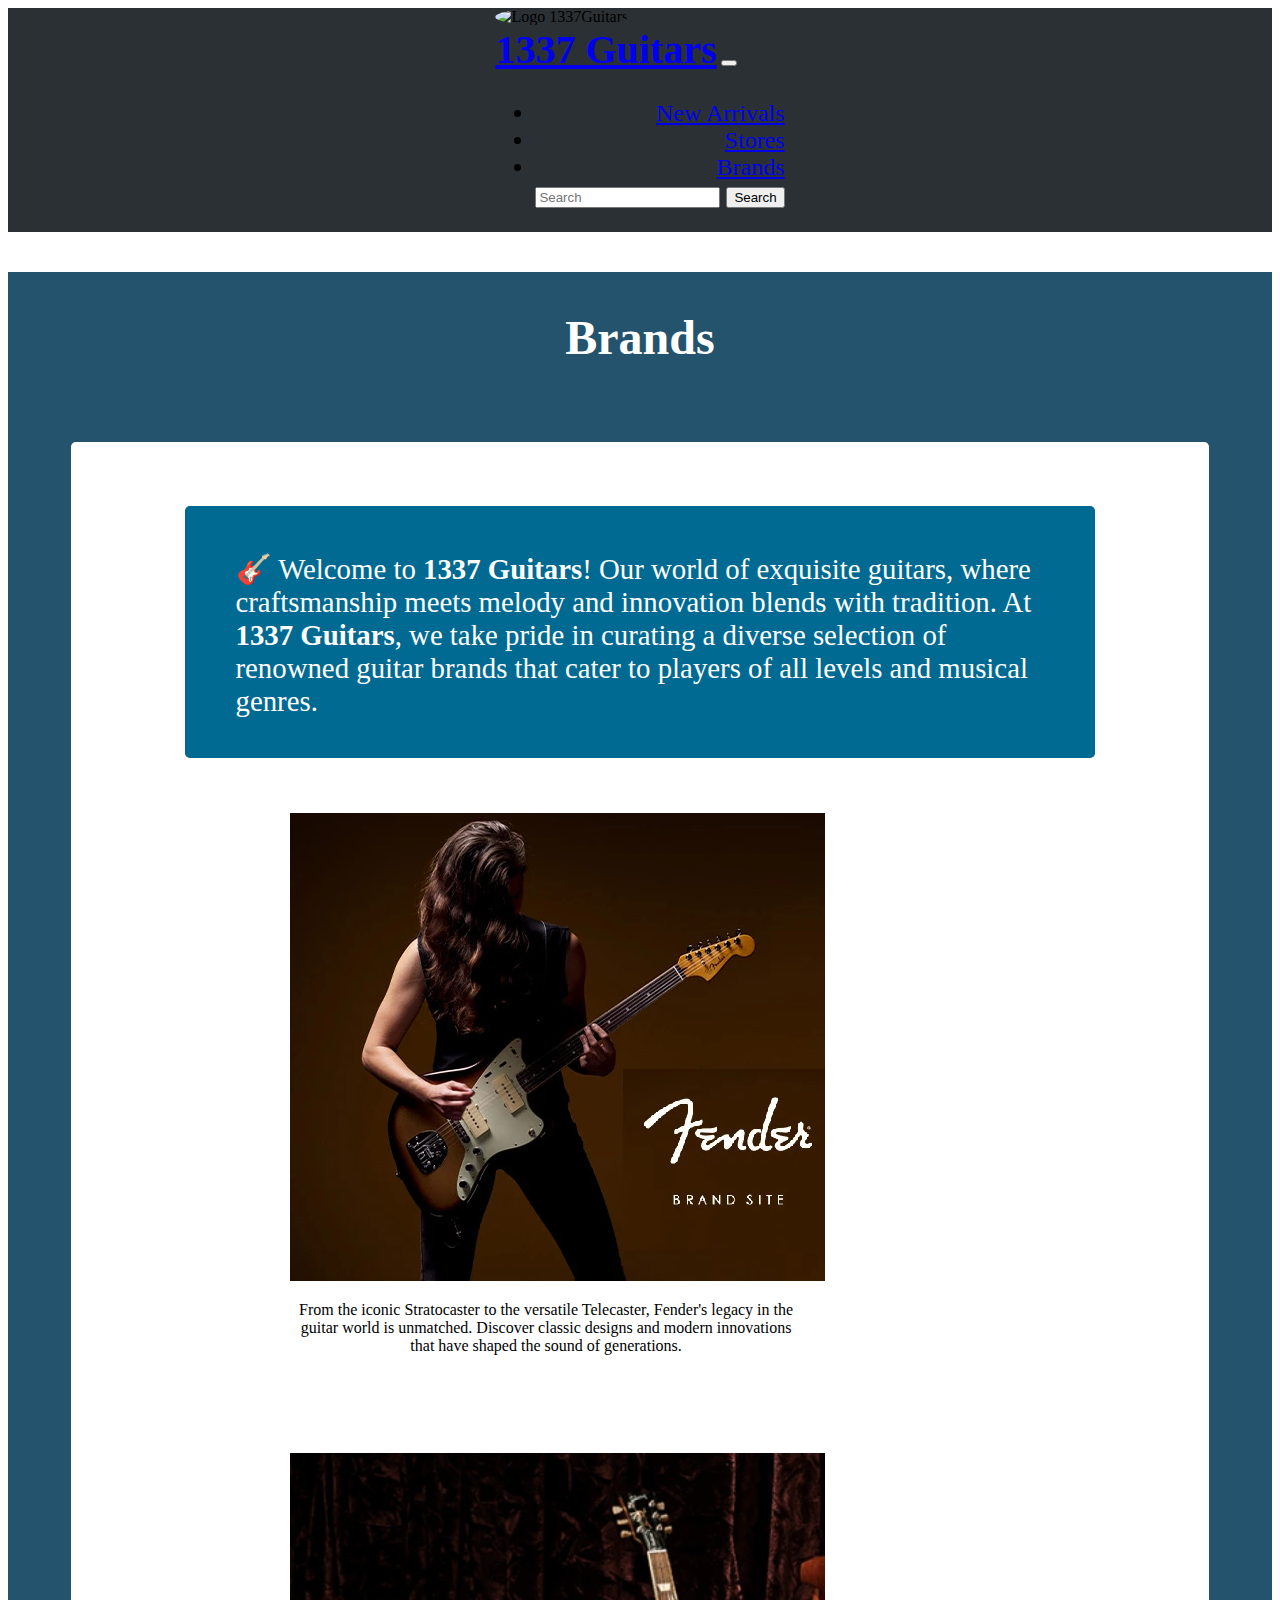
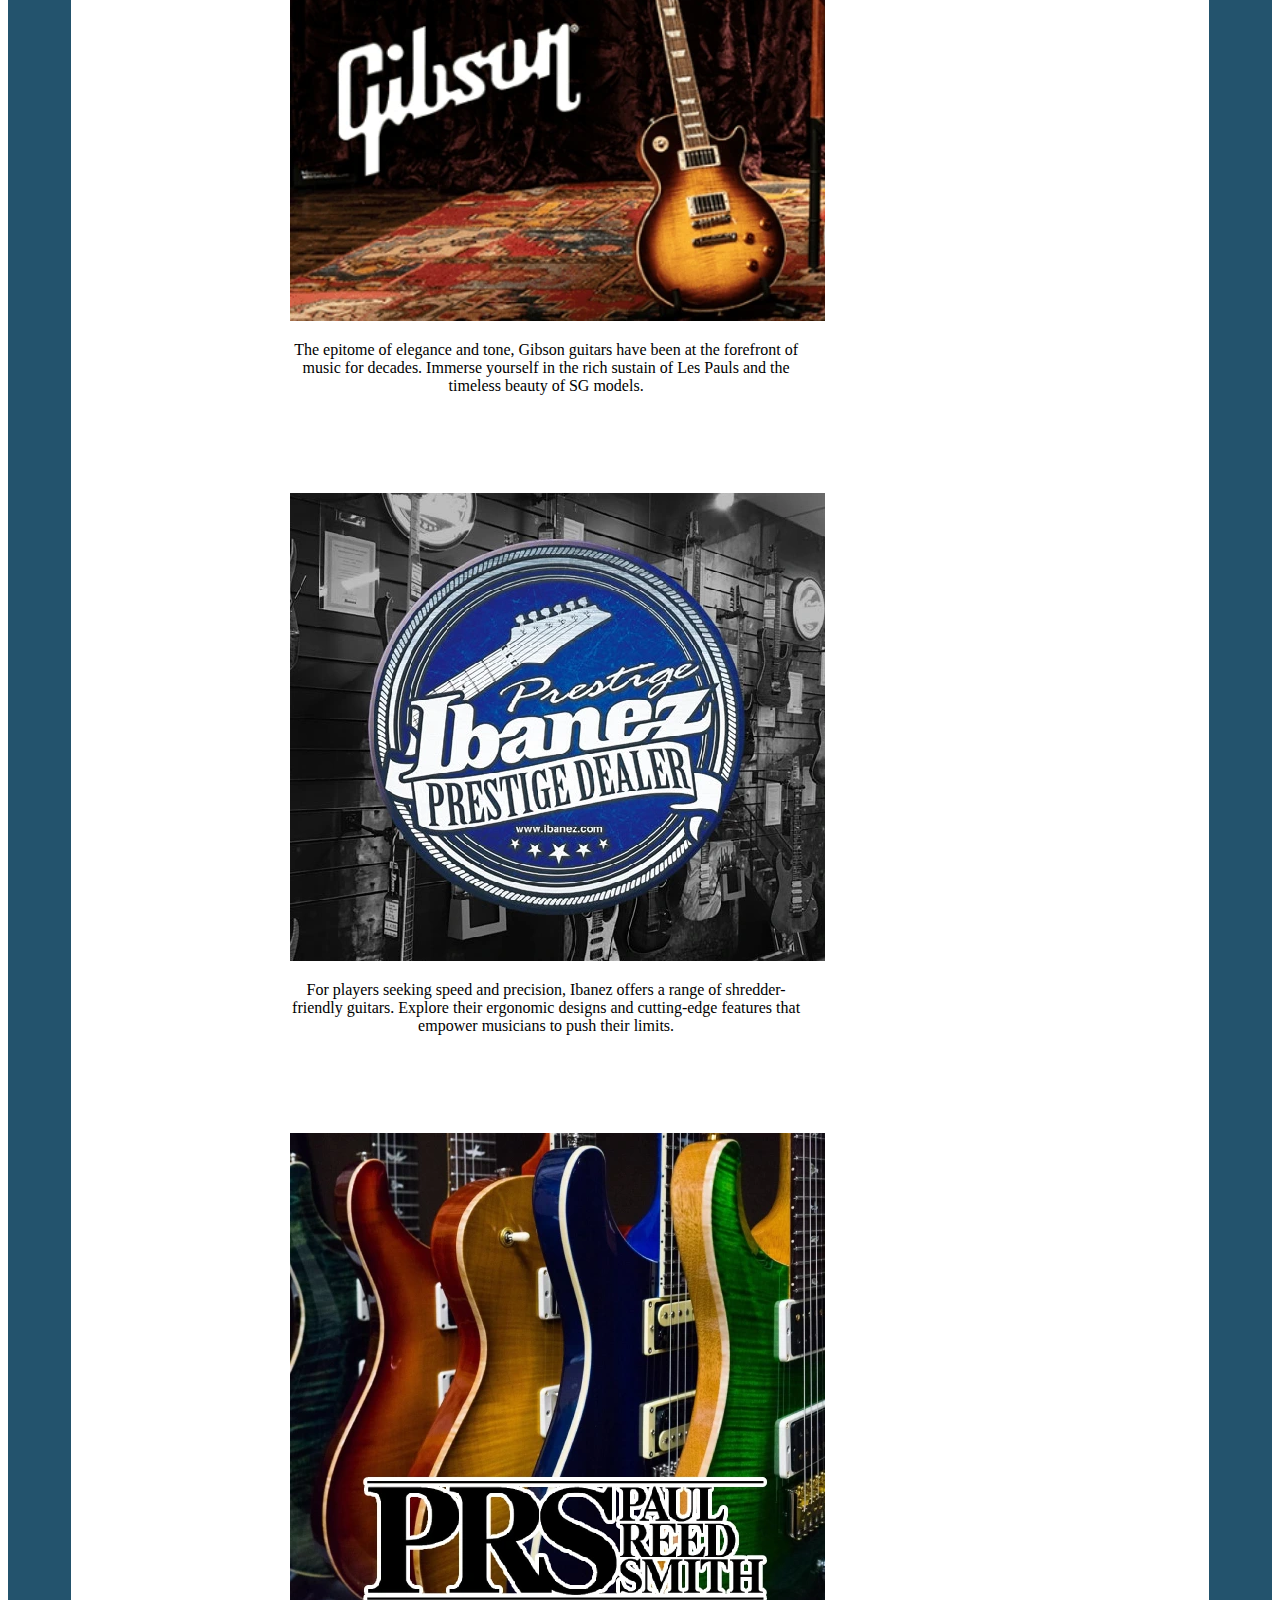
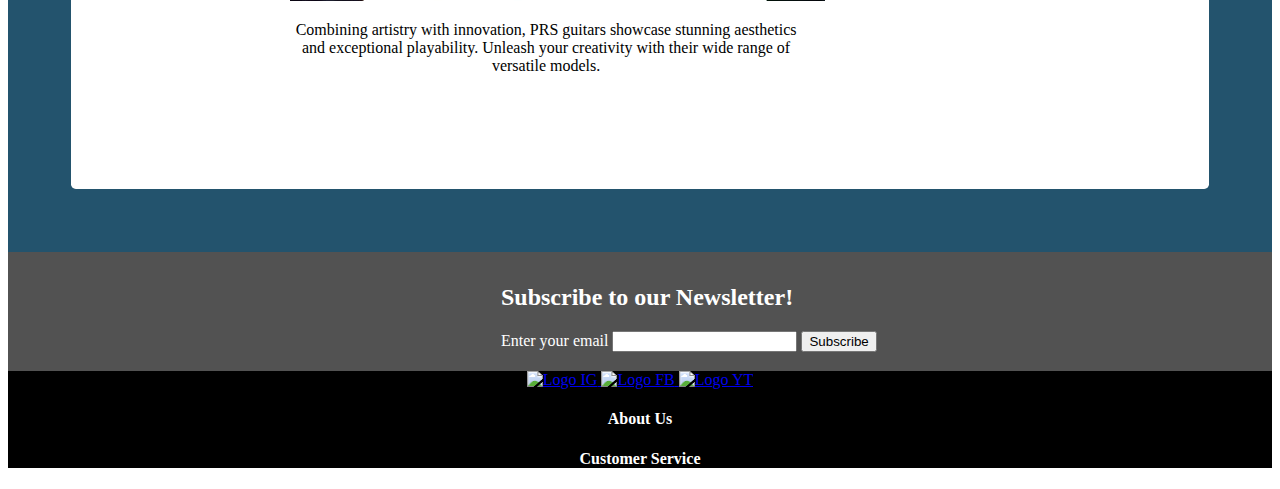
==== pages/brands.html @ 7f95b8f8 "commit estructura diseño y SEO" ====
<!DOCTYPE html>
<html lang="en">
<head>
  <meta charset="UTF-8">
  <meta name="viewport" content="width=device-width, initial-scale=1.0">
  <title>1337Guitars - Music Fountain</title>
  <meta 
        name="description" 
        content="Find the best guitar brands at 1337Guitars. Fender, Gibson, Ibanez, PRS and many more!"
      />
      <meta
        name="keywords"
        content="guitar, store, fender, gibson, ibanez, prs, deals, discount, instruments, music, guitar brands"
/>
  <link href="https://cdn.jsdelivr.net/npm/bootstrap@5.3.1/dist/css/bootstrap.min.css" rel="stylesheet" integrity="sha384-4bw+/aepP/YC94hEpVNVgiZdgIC5+VKNBQNGCHeKRQN+PtmoHDEXuppvnDJzQIu9" crossorigin="anonymous">
  <link rel="stylesheet" href="../css/style.css">
  <link rel="shortcut icon" href="../assets/icons/favicon.ico" type="image/x-icon">
</head>
<body>
  <header>
       
        <div class="contenedorHeader">
            <div class="row rowHeader">
             <!-- Logo main menu -->
        <div class="fotoLogo col-2">
            <img src="../assets/icons/apple-touch-icon.png" alt="Logo 1337Guitars" class="fotoLogo"
            width="100%" 
            height="100%"
            />
        </div>
            <!-- Navbar main menu -->
              <nav class="navbar bg-dark border-bottom border-body contenedorHeader navbar-expand-lg bg-body-tertiary col-10" data-bs-theme="dark">
                <div class="container-fluid">
                  <a class="navbar-brand" href="../index.html">1337 Guitars</a>
                  <button class="navbar-toggler" type="button" data-bs-toggle="collapse" data-bs-target="#navbarSupportedContent" aria-controls="navbarSupportedContent" aria-expanded="false" aria-label="Toggle navigation">
                    <span class="navbar-toggler-icon"></span>
                  </button>
                  <div class="collapse navbar-collapse" id="navbarSupportedContent">
                    <ul class="navbar-nav me-auto mb-2 mb-lg-0">
                      <li class="nav-item">
                        <a class="nav-link" href="../pages/newArrivals.html">New Arrivals</a>
                      </li>
                      <li class="nav-item">
                        <a class="nav-link" href="../pages/stores.html">Stores</a>
                      </li>
                      <li class="nav-item">
                        <a class="nav-link" href="../pages/brands.html">Brands</a>
                      </li>
                      <form class="d-flex" role="search">
                        <input class="form-control me-2" type="search" placeholder="Search" aria-label="Search">
                        <button class="btn btn-outline-success" type="submit">Search</button>
                      </form>                  
                    </ul>
                  </div>
                </div>
              </nav>
    </header>

    <main> 
      
     <!-- Título Customer Service -->

  <h2 class="tituloSuperiorBr">Brands</h2>


  <!-- Texto Customer Service -->

  <div class="contenedorBrandsBlanco">
    <div>
      <!-- Caja fondo azul dentro de la caja de fondo blanco -->
    <div class="contenedorBrandsAzul">
      <div class="textoBrands">
        🎸 Welcome to <b>1337 Guitars</b>! Our world of exquisite guitars, where craftsmanship meets melody and innovation blends with tradition.
        At <b>1337 Guitars</b>, we take pride in curating a diverse selection of renowned guitar brands
        that cater to players of all levels and musical genres.
      </div>
    </div>
    <div class="row rowBrands">
    <div class="card" style="width: 32rem;">
      <img src="../assets/fenderbanner.webp" class="card-img-top" alt="Fender">
      <div class="card-body cardBrands">
        <a href="https://www.fender.com" class="stretched-link"></a>
        <p class="card-text">From the iconic Stratocaster to the versatile Telecaster, Fender's legacy in the
          guitar world is unmatched. Discover classic designs and modern innovations that have shaped the sound of
          generations.</p>
      </div>
    </div>

    <div class="card" style="width: 32rem;">
      <img src="../assets/gibsonBanner.webp" class="card-img-top" alt="Gibson">
      <div class="card-body cardBrands">
        <a href="https://www.gibson.com" class="stretched-link"></a>
        <p class="card-text">The epitome of elegance and tone, Gibson guitars have been at the forefront of
          music for decades. Immerse yourself in the rich sustain of Les Pauls and the timeless beauty of SG models.</p>
      </div>
    </div>

    <div class="card" style="width: 32rem;">
      <img src="../assets/ibanezBanner.webp" class="card-img-top" alt="Ibanez">
      <div class="card-body cardBrands">
        <a href="https://www.ibanez.com" class="stretched-link"></a>
        <p class="card-text">For players seeking speed and precision, Ibanez offers a range of shredder-friendly
          guitars. Explore their ergonomic designs and cutting-edge features that empower musicians to push their
          limits.</p>
      </div>
    </div>

    <div class="card" style="width: 32rem;">
      <img src="../assets/prsBanner.webp" class="card-img-top" alt="PRS">
      <div class="card-body cardBrands">
        <a href="https://prsguitars.com/" class="stretched-link"></a>
        <p class="card-text">Combining artistry with innovation, PRS guitars showcase stunning
          aesthetics and exceptional playability. Unleash your creativity with their wide range of versatile models.</p>
      </div>
      </div>
    </div>
      <!-- cards antiguas de guitarras, heredadas del index
        
        <div class="textoBrandsDos" class="row">
        <h3 class="paddingTituloBrands">🔥Check out our brands!</h3>
        <div class="row gx-0" class="contenedorGuitar">
          <div class="col-6" class="contenedorGuitar">
            <div class="contenedorGuitar">
              <img src="../assets/fenderbanner.webp" class="card-img-top" alt="Fender">
                  <a href="https://www.fender.com" class="stretched-link"></a>
              </div>
            </div>
          </div>
        
          <div class="col-6" class="contenedorGuitar">
            <div class="contenedorGuitar">
            <img src="../assets/lespaul.webp" class="card-img-top" alt="Gibson">
                <a href="https://www.gibson.com" class="stretched-link"></a>
              </div>
            </div>
          </div>
          
            <div class="col-6">
            <div class="contenedorGuitar">
              <img src="../assets/IBANEZ.webp" class="card-img-top" alt="Ibanez">
                <a href="https://www.ibanez.com" class="stretched-link"></a>
              </div>
            </div>
          </div>
          
            <div class="col-6">
            <div class="contenedorGuitar">
              <img src="../assets/PRS.webp" class="card-img-top" alt="PRS">
                <a href="https://prsguitars.com/" class="stretched-link"></a>
              </div>
            </div>
          </div> -->
          
        </div>
      </div>

  

    </div>
    </div>
  </div>


    
    <!-- Newsletter -->
    <div class="contenedorNewsletter">
    <h2 class="textoNews responsiveCarousel">Subscribe to our Newsletter!</h2>
    <form class="textoCorreo" action="correo.php" method="POST" enctype="text/plain">
      <div>
        <label for="email" class="textoVarios responsiveCarousel">Enter your email</label>
        <input type="email" id="email"/>
        <input type="submit" value="Subscribe"/>
      </div>
    </form>
    </main>


    <!-- Footer -->
    <footer class="footerBar">
        <a href="http://www.instagram.com">
        <img src="../assets/minimalist-instagram-icon-26-3372645709.jpg" alt="Logo IG"
        width="90px"    
        height="90px"
        />
    
        <a href="http://www.facebook.com">
        <img src="../assets/face.jpg" alt="Logo FB"
        width="90px"    
        height="90px"
        />
    
        <a href="http://www.youtube.com">
        <img src="../assets/395125-328232108.png" alt="Logo YT"
        width="90px"    
        height="60px"
        />
        <div>
            <a href="../pages/aboutUs.html" class="textoFooter">
            <h4>About Us</h4>
          </div>
  
          <div>
            <a href="../pages/customerService.html" class="textoFooter">
            <h4>Customer Service</h4>
          </div>

          
    </footer>

  
  <!-- Script del bootstrap -->
  <script src="https://cdn.jsdelivr.net/npm/bootstrap@5.3.1/dist/js/bootstrap.bundle.min.js" integrity="sha384-HwwvtgBNo3bZJJLYd8oVXjrBZt8cqVSpeBNS5n7C8IVInixGAoxmnlMuBnhbgrkm" crossorigin="anonymous"></script>
</body>
</html>
---- css/style.css ----
header nav ul {
  padding-top: 1%;
  font-size: 1.5rem;
  text-align: right;
  justify-content: space-between;
}
header .contenedorHeader {
  display: flex;
  justify-content: left;
  flex-wrap: wrap;
  background-color: #2B3035;
}
header .fotoLogo {
  border-radius: 50%;
}
header .navbar-brand {
  font-size: 2.5rem;
  font-weight: bold;
}
header .rowHeader {
  margin-left: auto;
  margin-right: auto;
  padding-left: 0%;
}

footer {
  background-color: black;
  text-align: center;
}

.footerBar {
  background-color: black;
  height: 100%;
  width: 100%;
}

.textoFooter {
  background-color: black;
  text-decoration: none;
  color: white;
  height: 100%;
}

main {
  background-image: url(.../assets/fondoAboutUs.webp);
}
main .contenedorNewsletter {
  background-color: #525252;
  width: 100%;
  padding-top: 1%;
  padding-bottom: 1.5%;
  margin-top: 3%;
}
main .textoNews {
  padding-left: 39%;
  color: white;
}
main .textoCorreo {
  padding-left: 39%;
  color: white;
}

.cardBrands {
  margin-left: auto;
  margin-right: auto;
}

.rowBrands {
  margin-left: auto;
  margin-right: auto;
  padding-left: 10%;
}

.tituloSuperiorBr {
  color: white;
  height: 22%;
  text-align: center;
  align-items: center;
  padding-top: 3%;
  padding-bottom: 3%;
  font-size: 3rem;
  font-weight: bold;
}

.textoBrands {
  padding-bottom: 5%;
  font-size: 1.8rem;
  padding-top: 2%;
}

.textoBrandsDos {
  padding-bottom: 2%;
  padding-top: 2%;
  font-size: 1.5rem;
}

.contenedorBrandsBlanco {
  padding-top: 5%;
  padding-left: 5%;
  padding-right: 5%;
  padding-bottom: 2%;
  margin-left: 5%;
  margin-right: 5%;
  margin-bottom: 5%;
  background-color: white;
  border-radius: 0.3rem !important;
}

.contenedorBrandsAzul {
  padding-top: 3%;
  padding-left: 5%;
  padding-right: 5%;
  padding-bottom: 0%;
  margin-left: 5%;
  margin-right: 5%;
  background-color: #016A92;
  border-radius: 0.3rem !important;
  color: white;
}

.contenedorGuitar {
  padding-left: 5%;
  padding-right: 5%;
  margin-left: 5%;
  text-align: center;
  justify-content: center;
}

.card {
  text-align: center;
  padding-bottom: 10%;
  height: 120%;
  width: 10%;
}

.card-title {
  margin-top: 3%;
}

@media (max-width: 576px) {
  .contenedorHeader {
    display: flex;
    justify-content: center;
    flex-wrap: wrap;
    background-color: #2B3035;
  }
  .responsiveCarousel {
    text-align: center;
    align-items: center;
  }
  .textoMostSold {
    padding-left: 0%;
    color: white;
    text-align: center;
  }
  .contenedorGuitar {
    text-align: center;
    align-items: center;
    justify-content: center;
  }
  .textoVarios {
    padding-left: 5%;
    color: white;
  }
  .textoNews {
    padding-left: 0%;
    color: white;
  }
  .textoCorreo {
    padding-left: 10%;
    color: white;
  }
}
main {
  background-image: url(.../assets/fondoAboutUs.webp);
}
main .contenedorNewsletter {
  background-color: #525252;
  width: 100%;
  padding-top: 1%;
  padding-bottom: 1.5%;
  margin-top: 3%;
}
main .textoNews {
  padding-left: 39%;
  color: white;
}
main .textoCorreo {
  padding-left: 39%;
  color: white;
}

.tituloAboutUs {
  padding-top: 1%;
  text-align: center;
  padding-bottom: 1.5%;
}

.tituloSuperiorAU {
  color: white;
  height: 22%;
  text-align: center;
  align-items: center;
  padding-top: 3%;
  padding-bottom: 3%;
  font-size: 3rem;
  font-weight: bold;
}

.textoAU {
  padding-bottom: 5%;
  font-size: 1.5rem;
  padding-top: 2%;
}

.textoAUDos {
  padding-bottom: 2%;
  padding-top: 8%;
  font-size: 1.5rem;
}

.textoAUTres {
  padding-bottom: 2%;
  padding-top: 5%;
  font-size: 1.5rem;
}

.contenedorAUBlanco {
  padding-top: 5%;
  padding-left: 5%;
  padding-right: 5%;
  padding-bottom: 2%;
  margin-left: 5%;
  margin-right: 5%;
  margin-bottom: 5%;
  background-color: white;
  border-radius: 0.3rem !important;
}

.contenedorAUAzul {
  padding-top: 5%;
  padding-left: 5%;
  padding-right: 5%;
  padding-bottom: 3.3%;
  margin-left: 5%;
  margin-right: 5%;
  margin-bottom: 5%;
  background-color: #016A92;
  border-radius: 0.3rem !important;
  color: white;
}

@media (max-width: 576px) {
  .contenedorHeader {
    display: flex;
    justify-content: center;
    flex-wrap: wrap;
    background-color: #2B3035;
  }
  .responsiveCarousel {
    text-align: center;
    align-items: center;
  }
  .textoMostSold {
    padding-left: 0%;
    color: white;
    text-align: center;
  }
  .contenedorGuitar {
    text-align: center;
    align-items: center;
    justify-content: center;
  }
  .textoVarios {
    padding-left: 5%;
    color: white;
  }
  .textoNews {
    padding-left: 0%;
    color: white;
  }
  .textoCorreo {
    padding-left: 10%;
    color: white;
  }
}
main {
  background-image: url(.../assets/fondoAboutUs.webp);
}
main .contenedorNewsletter {
  background-color: #525252;
  width: 100%;
  padding-top: 1%;
  padding-bottom: 1.5%;
  margin-top: 3%;
}
main .textoNews {
  padding-left: 39%;
  color: white;
}
main .textoCorreo {
  padding-left: 39%;
  color: white;
}

.tituloSuperiorCS {
  color: white;
  height: 22%;
  text-align: center;
  align-items: center;
  padding-top: 3%;
  padding-bottom: 3%;
  font-size: 3rem;
  font-weight: bold;
}

.textoCS {
  padding-bottom: 5%;
  font-size: 1.8rem;
  padding-top: 2%;
}

.textoCSDos {
  padding-bottom: 2%;
  padding-top: 2%;
  font-size: 1.5rem;
}

.contenedorCSBlanco {
  padding-top: 5%;
  padding-left: 5%;
  padding-right: 5%;
  padding-bottom: 2%;
  margin-left: 5%;
  margin-right: 5%;
  margin-bottom: 5%;
  background-color: white;
  border-radius: 0.3rem !important;
}

.contenedorCSAzul {
  padding-top: 3%;
  padding-left: 5%;
  padding-right: 5%;
  padding-bottom: 0%;
  margin-left: 5%;
  margin-right: 5%;
  background-color: #016A92;
  border-radius: 0.3rem !important;
  color: white;
}

.paddingAssistYou {
  padding-top: 5%;
  padding-bottom: 5%;
  padding-left: 19%;
}

.paddingAssistThings {
  padding-bottom: 3%;
  padding-left: 25%;
}

.paddingAssistUltimo {
  padding-left: 25%;
}

.imgCustomerS {
  border-radius: 50%;
  height: 200px;
  width: 200px;
  background-color: white;
  margin-top: 20%;
}

.tablaImageText {
  align-items: center;
  margin-left: auto;
  margin-right: auto;
  width: 1000px;
  margin-top: 3%;
}

.textoCustomerS {
  padding-left: 10%;
  font-size: 1.2rem;
  width: 600px;
}

@media (max-width: 576px) {
  .contenedorHeader {
    display: flex;
    justify-content: center;
    flex-wrap: wrap;
    background-color: #2B3035;
  }
  .responsiveCarousel {
    text-align: center;
    align-items: center;
  }
  .textoMostSold {
    padding-left: 0%;
    color: white;
    text-align: center;
  }
  .contenedorGuitar {
    text-align: center;
    align-items: center;
    justify-content: center;
  }
  .textoVarios {
    padding-left: 5%;
    color: white;
  }
  .textoNews {
    padding-left: 0%;
    color: white;
  }
  .textoCorreo {
    padding-left: 10%;
    color: white;
  }
}
main {
  background-color: #23536D;
}
main .textoMostSold {
  text-align: center;
  color: white;
}
main .contenedorGuitar {
  justify-content: space-between;
  padding-left: 5%;
  padding-right: 5%;
  width: 400px;
  height: 400px;
}
main .card {
  text-align: center;
  height: 100%;
  margin: 3%;
  padding: 3%;
}
main .card-title {
  margin-top: 3%;
}
main .contenedorNewsletter {
  background-color: #525252;
  width: 100%;
  padding-top: 1%;
  padding-bottom: 1.5%;
  margin-top: 3%;
}
main .textoNews {
  padding-left: 39%;
  color: white;
}
main .textoCorreo {
  padding-left: 39%;
  color: white;
}

/* CLASES DE PAGINAS DE GUITARRA */
.tituloGuitarra {
  padding-left: 17.5%;
  padding-top: 1.5%;
  margin-bottom: 1.4%;
  color: white;
}

.imgGuitarra {
  margin-left: 5%;
  border: solid black 5px;
  position: static;
}

.infoGuitarra {
  padding-left: 30%;
  color: white;
  font-size: 1.2rem;
  margin-top: 6%;
}

.textoBuyNow {
  padding-left: 17.5%;
  color: white;
}

@media (max-width: 576px) {
  .contenedorHeader {
    display: flex;
    justify-content: center;
    flex-wrap: wrap;
    background-color: #2B3035;
  }
  .responsiveCarousel {
    text-align: center;
    align-items: center;
  }
  .textoMostSold {
    padding-left: 0%;
    color: white;
    text-align: center;
  }
  .contenedorGuitar {
    text-align: center;
    align-items: center;
    justify-content: center;
  }
  .textoVarios {
    padding-left: 5%;
    color: white;
  }
  .textoNews {
    padding-left: 0%;
    color: white;
  }
  .textoCorreo {
    padding-left: 10%;
    color: white;
  }
  /* CLASES DE SITIOS DE GUITARRAS */
  .infoGuitarra {
    padding-left: 0%;
    margin-top: 5%;
    color: white;
    font-size: 1rem;
    width: 100%;
    text-align: center;
    align-items: center;
  }
  .tituloGuitarra {
    padding-left: 12%;
    color: white;
  }
  .imgGuitarra {
    margin-left: 0%;
    border: solid black 5px;
  }
  .textoBuyNow {
    padding-left: 0%;
    color: white;
  }
  .margenGuitar {
    margin-bottom: 5%;
  }
  .hideOnSmallScreen {
    display: none;
  }
}
@media (min-width: 577px) {
  .hideOnBigScreen {
    display: none;
  }
}
main {
  background-color: #23536D;
}
main .textoMostSold {
  text-align: center;
  color: white;
}
main .contenedorGuitar {
  justify-content: space-between;
  padding-left: 5%;
  padding-right: 5%;
  width: 400px;
  height: 400px;
}
main .card {
  text-align: center;
  height: 100%;
  margin: 3%;
  padding: 3%;
}
main .card-title {
  margin-top: 3%;
}
main .contenedorNewsletter {
  background-color: #525252;
  width: 100%;
  padding-top: 1%;
  padding-bottom: 1.5%;
  margin-top: 3%;
}
main .textoNews {
  padding-left: 39%;
  color: white;
}
main .textoCorreo {
  padding-left: 39%;
  color: white;
}

/* CLASES DE PAGINAS DE GUITARRA */
.tituloGuitarra {
  padding-left: 17.5%;
  padding-top: 1.5%;
  margin-bottom: 1.4%;
  color: white;
}

.imgGuitarra {
  margin-left: 5%;
  border: solid black 5px;
  position: static;
}

.infoGuitarra {
  padding-left: 30%;
  color: white;
  font-size: 1.2rem;
  margin-top: 6%;
}

.textoBuyNow {
  padding-left: 17.5%;
  color: white;
}

@media (max-width: 576px) {
  .contenedorHeader {
    display: flex;
    justify-content: center;
    flex-wrap: wrap;
    background-color: #2B3035;
  }
  .responsiveCarousel {
    text-align: center;
    align-items: center;
  }
  .textoMostSold {
    padding-left: 0%;
    color: white;
    text-align: center;
  }
  .contenedorGuitar {
    text-align: center;
    align-items: center;
    justify-content: center;
  }
  .textoVarios {
    padding-left: 5%;
    color: white;
  }
  .textoNews {
    padding-left: 0%;
    color: white;
  }
  .textoCorreo {
    padding-left: 10%;
    color: white;
  }
  /* CLASES DE SITIOS DE GUITARRAS */
  .infoGuitarra {
    padding-left: 0%;
    margin-top: 5%;
    color: white;
    font-size: 1rem;
    width: 100%;
    text-align: center;
    align-items: center;
  }
  .tituloGuitarra {
    padding-left: 12%;
    color: white;
  }
  .imgGuitarra {
    margin-left: 0%;
    border: solid black 5px;
  }
  .textoBuyNow {
    padding-left: 0%;
    color: white;
  }
  .margenGuitar {
    margin-bottom: 5%;
  }
  .hideOnSmallScreen {
    display: none;
  }
}
@media (min-width: 577px) {
  .hideOnBigScreen {
    display: none;
  }
}
main {
  background-color: #23536D;
}
main .textoMostSold {
  text-align: center;
  color: white;
}
main .contenedorGuitar {
  justify-content: space-between;
  padding-left: 5%;
  padding-right: 5%;
  width: 400px;
  height: 400px;
}
main .card {
  text-align: center;
  height: 100%;
  margin: 3%;
  padding: 3%;
}
main .card-title {
  margin-top: 3%;
}
main .contenedorNewsletter {
  background-color: #525252;
  width: 100%;
  padding-top: 1%;
  padding-bottom: 1.5%;
  margin-top: 3%;
}
main .textoNews {
  padding-left: 39%;
  color: white;
}
main .textoCorreo {
  padding-left: 39%;
  color: white;
}

/* CLASES DE PAGINAS DE GUITARRA */
.tituloGuitarra {
  padding-left: 17.5%;
  padding-top: 1.5%;
  margin-bottom: 1.4%;
  color: white;
}

.imgGuitarra {
  margin-left: 5%;
  border: solid black 5px;
  position: static;
}

.infoGuitarra {
  padding-left: 30%;
  color: white;
  font-size: 1.2rem;
  margin-top: 0%;
}

.textoBuyNow {
  padding-left: 17.5%;
  color: white;
}

@media (max-width: 576px) {
  .contenedorHeader {
    display: flex;
    justify-content: center;
    flex-wrap: wrap;
    background-color: #2B3035;
  }
  .responsiveCarousel {
    text-align: center;
    align-items: center;
  }
  .textoMostSold {
    padding-left: 0%;
    color: white;
    text-align: center;
  }
  .contenedorGuitar {
    text-align: center;
    align-items: center;
    justify-content: center;
  }
  .textoVarios {
    padding-left: 5%;
    color: white;
  }
  .textoNews {
    padding-left: 0%;
    color: white;
  }
  .textoCorreo {
    padding-left: 10%;
    color: white;
  }
  /* CLASES DE SITIOS DE GUITARRAS */
  .infoGuitarra {
    padding-left: 0%;
    margin-top: 5%;
    color: white;
    font-size: 1rem;
    width: 100%;
    text-align: center;
    align-items: center;
  }
  .tituloGuitarra {
    padding-left: 12%;
    color: white;
  }
  .imgGuitarra {
    margin-left: 0%;
    border: solid black 5px;
  }
  .textoBuyNow {
    padding-left: 0%;
    color: white;
  }
  .margenGuitar {
    margin-bottom: 5%;
  }
  .hideOnSmallScreen {
    display: none;
  }
}
@media (min-width: 577px) {
  .hideOnBigScreen {
    display: none;
  }
}
main {
  background-color: #23536D;
}
main .textoMostSold {
  text-align: center;
  color: white;
}
main .contenedorGuitar {
  justify-content: space-between;
  padding-left: 5%;
  padding-right: 5%;
  width: 400px;
  height: 400px;
}
main .card {
  text-align: center;
  height: 100%;
  margin: 3%;
  padding: 3%;
}
main .card-title {
  margin-top: 3%;
}
main .contenedorNewsletter {
  background-color: #525252;
  width: 100%;
  padding-top: 1%;
  padding-bottom: 1.5%;
  margin-top: 3%;
}
main .textoNews {
  padding-left: 39%;
  color: white;
}
main .textoCorreo {
  padding-left: 39%;
  color: white;
}

/* CLASES DE PAGINAS DE GUITARRA */
.tituloGuitarra {
  padding-left: 17.5%;
  margin-bottom: 1.4%;
  color: white;
}

.imgGuitarra {
  margin-left: 5%;
  border: solid black 5px;
  position: static;
}

.infoGuitarra {
  padding-left: 30%;
  color: white;
  font-size: 1.2rem;
  margin-top: 6%;
}

.textoBuyNow {
  padding-left: 17.5%;
  color: white;
}

@media (max-width: 576px) {
  .contenedorHeader {
    display: flex;
    justify-content: center;
    flex-wrap: wrap;
    background-color: #2B3035;
  }
  .responsiveCarousel {
    text-align: center;
    align-items: center;
  }
  .textoMostSold {
    padding-left: 0%;
    color: white;
    text-align: center;
  }
  .contenedorGuitar {
    text-align: center;
    align-items: center;
    justify-content: center;
  }
  .textoVarios {
    padding-left: 5%;
    color: white;
  }
  .textoNews {
    padding-left: 0%;
    color: white;
  }
  .textoCorreo {
    padding-left: 10%;
    color: white;
  }
  /* CLASES DE SITIOS DE GUITARRAS */
  .infoGuitarra {
    padding-left: 0%;
    margin-top: 5%;
    color: white;
    font-size: 1rem;
    width: 100%;
    text-align: center;
    align-items: center;
  }
  .tituloGuitarra {
    padding-left: 12%;
    color: white;
  }
  .imgGuitarra {
    margin-left: 0%;
    border: solid black 5px;
  }
  .textoBuyNow {
    padding-left: 0%;
    color: white;
  }
  .margenGuitar {
    margin-bottom: 5%;
  }
  .hideOnSmallScreen {
    display: none;
  }
}
@media (min-width: 577px) {
  .hideOnBigScreen {
    display: none;
  }
}
main {
  background-color: #23536D;
}
main .rowGuitar {
  margin-left: auto;
  margin-right: auto;
  padding-left: 5%;
}
main .textoMostSold {
  text-align: center;
  color: white;
}
main .contenedorGuitar {
  padding-left: 5%;
  padding-right: 5%;
  margin-left: 5%;
  text-align: center;
  justify-content: center;
}
main .card {
  text-align: center;
  height: 70%;
  width: 70%;
}
main .card-title {
  margin-top: 3%;
}
main .contenedorNewsletter {
  background-color: #525252;
  width: 100%;
  padding-top: 1%;
  padding-bottom: 1.5%;
  margin-top: 3%;
}
main .textoNews {
  padding-left: 39%;
  color: white;
}
main .textoCorreo {
  padding-left: 39%;
  color: white;
}

.footerBar {
  background-color: black;
  height: 100%;
  width: 100%;
}

@media (max-width: 576px) {
  .contenedorHeader {
    display: flex;
    justify-content: center;
    flex-wrap: wrap;
    background-color: #2B3035;
  }
  .responsiveCarousel {
    text-align: center;
    align-items: center;
  }
  .textoMostSold {
    padding-left: 0%;
    color: white;
    text-align: center;
  }
  .contenedorGuitar {
    text-align: center;
    align-items: center;
    justify-content: center;
  }
  .textoVarios {
    padding-left: 5%;
    color: white;
  }
  .textoNews {
    padding-left: 0%;
    color: white;
  }
  .textoCorreo {
    padding-left: 10%;
    color: white;
  }
}
main {
  background-color: #23536D;
}
main .textoMostSold {
  text-align: center;
  color: white;
}
main .contenedorGuitar {
  justify-content: space-between;
  padding-left: 5%;
  padding-right: 5%;
  width: 400px;
  height: 400px;
}
main .card {
  text-align: center;
  height: 100%;
  margin: 3%;
  padding: 3%;
}
main .card-title {
  margin-top: 3%;
}
main .contenedorNewsletter {
  background-color: #525252;
  width: 100%;
  padding-top: 1%;
  padding-bottom: 1.5%;
  margin-top: 3%;
}
main .textoNews {
  padding-left: 39%;
  color: white;
}
main .textoCorreo {
  padding-left: 39%;
  color: white;
}

/* CLASES DE PAGINAS DE GUITARRA */
.tituloGuitarra {
  padding-left: 17.5%;
  padding-top: 1.5%;
  margin-bottom: 1.4%;
  color: white;
}

.imgGuitarra {
  margin-left: 5%;
  border: solid black 5px;
  position: static;
}

.infoGuitarra {
  padding-left: 30%;
  color: white;
  font-size: 1.2rem;
  margin-top: 6%;
}

.textoBuyNow {
  padding-left: 17.5%;
  color: white;
}

@media (max-width: 576px) {
  .contenedorHeader {
    display: flex;
    justify-content: center;
    flex-wrap: wrap;
    background-color: #2B3035;
  }
  .responsiveCarousel {
    text-align: center;
    align-items: center;
  }
  .textoMostSold {
    padding-left: 0%;
    color: white;
    text-align: center;
  }
  .contenedorGuitar {
    text-align: center;
    align-items: center;
    justify-content: center;
  }
  .textoVarios {
    padding-left: 5%;
    color: white;
  }
  .textoNews {
    padding-left: 0%;
    color: white;
  }
  .textoCorreo {
    padding-left: 10%;
    color: white;
  }
  /* CLASES DE SITIOS DE GUITARRAS */
  .infoGuitarra {
    padding-left: 0%;
    margin-top: 5%;
    color: white;
    font-size: 1rem;
    width: 100%;
    text-align: center;
    align-items: center;
  }
  .tituloGuitarra {
    padding-left: 12%;
    color: white;
  }
  .imgGuitarra {
    margin-left: 0%;
    border: solid black 5px;
  }
  .textoBuyNow {
    padding-left: 0%;
    color: white;
  }
  .margenGuitar {
    margin-bottom: 5%;
  }
  .hideOnSmallScreen {
    display: none;
  }
}
@media (min-width: 577px) {
  .hideOnBigScreen {
    display: none;
  }
}
main {
  background-color: #23536D;
}
main .textoMostSold {
  text-align: center;
  color: white;
}
main .contenedorGuitar {
  justify-content: space-between;
  padding-left: 5%;
  padding-right: 5%;
  width: 400px;
  height: 400px;
}
main .card {
  text-align: center;
  height: 100%;
  margin: 3%;
  padding: 3%;
}
main .card-title {
  margin-top: 3%;
}
main .contenedorNewsletter {
  background-color: #525252;
  width: 100%;
  padding-top: 1%;
  padding-bottom: 1.5%;
  margin-top: 3%;
}
main .textoNews {
  padding-left: 39%;
  color: white;
}
main .textoCorreo {
  padding-left: 39%;
  color: white;
}

/* CLASES DE PAGINAS DE GUITARRA */
.tituloGuitarra {
  padding-left: 17.5%;
  margin-bottom: 1.4%;
  color: white;
}

.imgGuitarra {
  margin-left: 5%;
  border: solid black 5px;
  position: static;
}

.infoGuitarra {
  padding-left: 30%;
  color: white;
  font-size: 1.2rem;
  margin-top: 6%;
}

.textoBuyNow {
  padding-left: 17.5%;
  color: white;
}

@media (max-width: 576px) {
  .contenedorHeader {
    display: flex;
    justify-content: center;
    flex-wrap: wrap;
    background-color: #2B3035;
  }
  .responsiveCarousel {
    text-align: center;
    align-items: center;
  }
  .textoMostSold {
    padding-left: 0%;
    color: white;
    text-align: center;
  }
  .contenedorGuitar {
    text-align: center;
    align-items: center;
    justify-content: center;
  }
  .textoVarios {
    padding-left: 5%;
    color: white;
  }
  .textoNews {
    padding-left: 0%;
    color: white;
  }
  .textoCorreo {
    padding-left: 10%;
    color: white;
  }
  /* CLASES DE SITIOS DE GUITARRAS */
  .infoGuitarra {
    padding-left: 0%;
    margin-top: 5%;
    color: white;
    font-size: 1rem;
    width: 100%;
    text-align: center;
    align-items: center;
  }
  .tituloGuitarra {
    padding-left: 12%;
    color: white;
  }
  .imgGuitarra {
    margin-left: 0%;
    border: solid black 5px;
  }
  .textoBuyNow {
    padding-left: 0%;
    color: white;
  }
  .margenGuitar {
    margin-bottom: 5%;
  }
  .hideOnSmallScreen {
    display: none;
  }
}
@media (min-width: 577px) {
  .hideOnBigScreen {
    display: none;
  }
}

/*# sourceMappingURL=style.css.map */
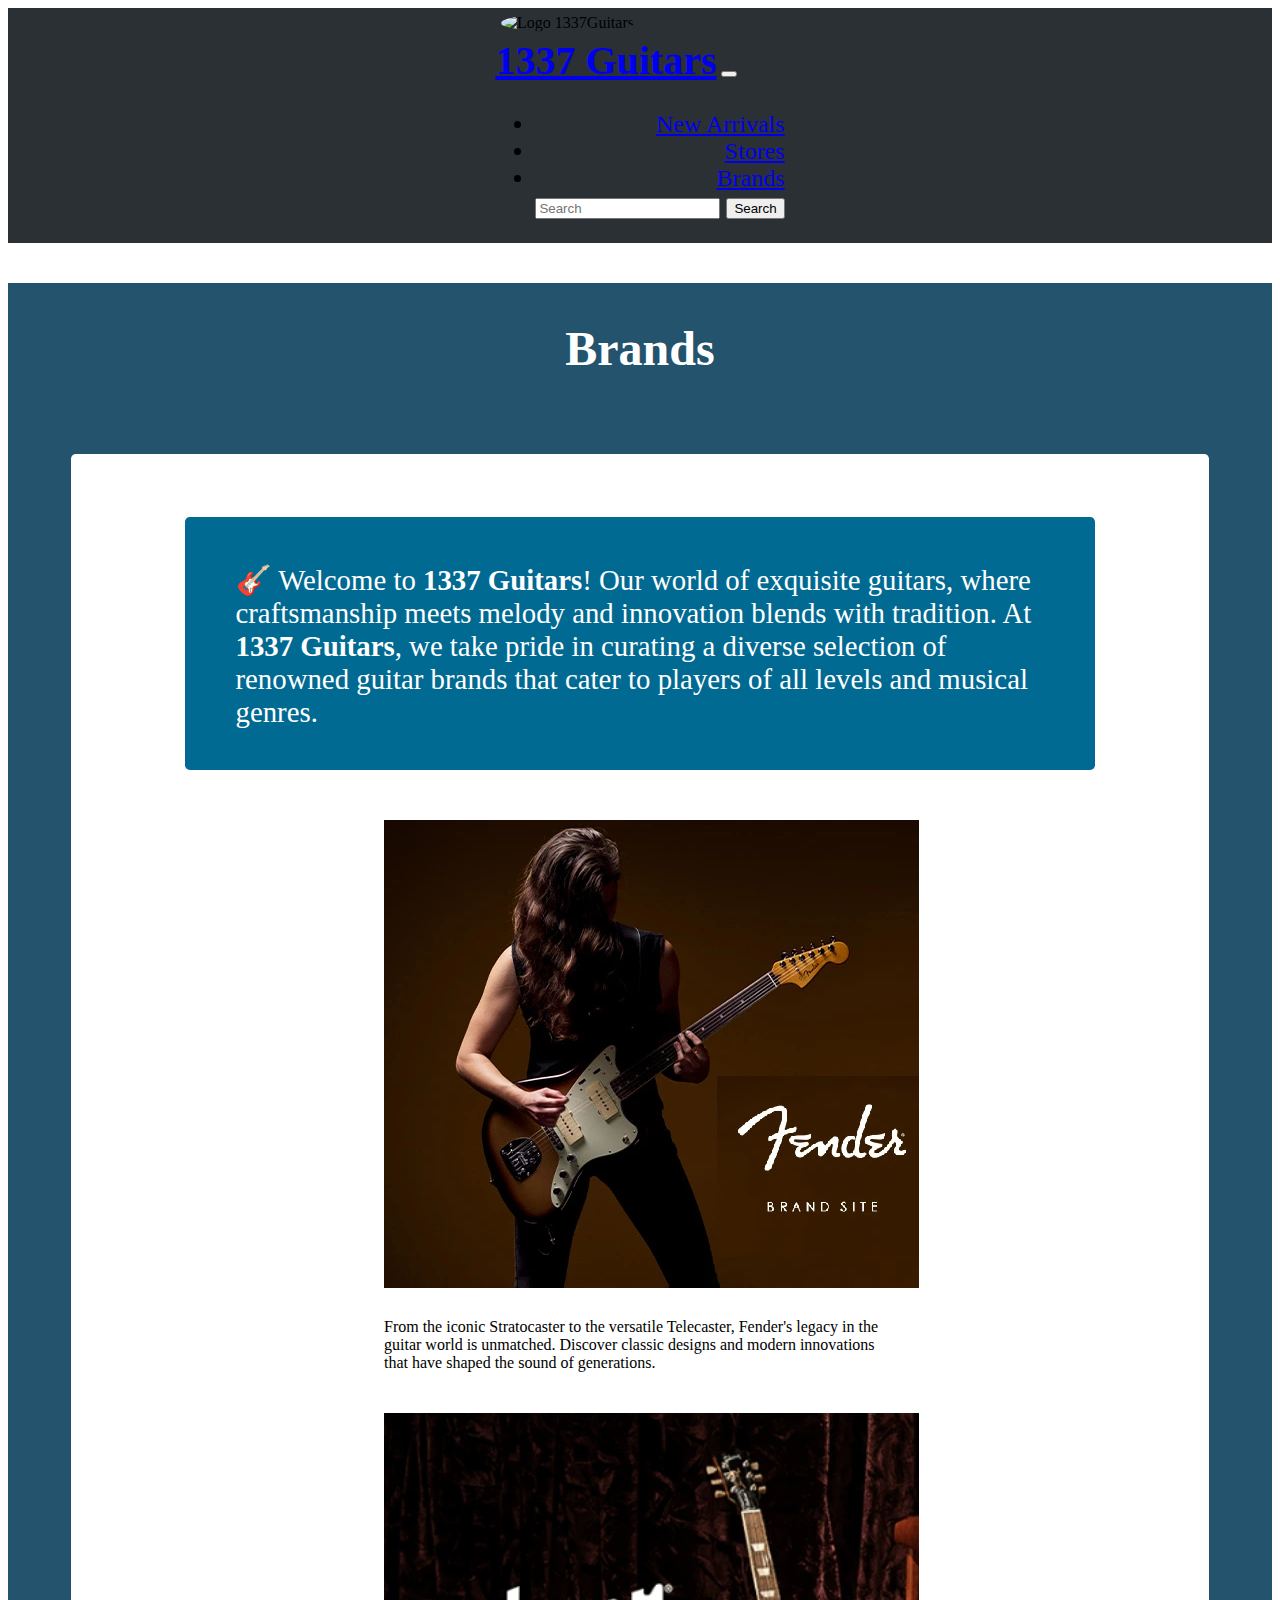
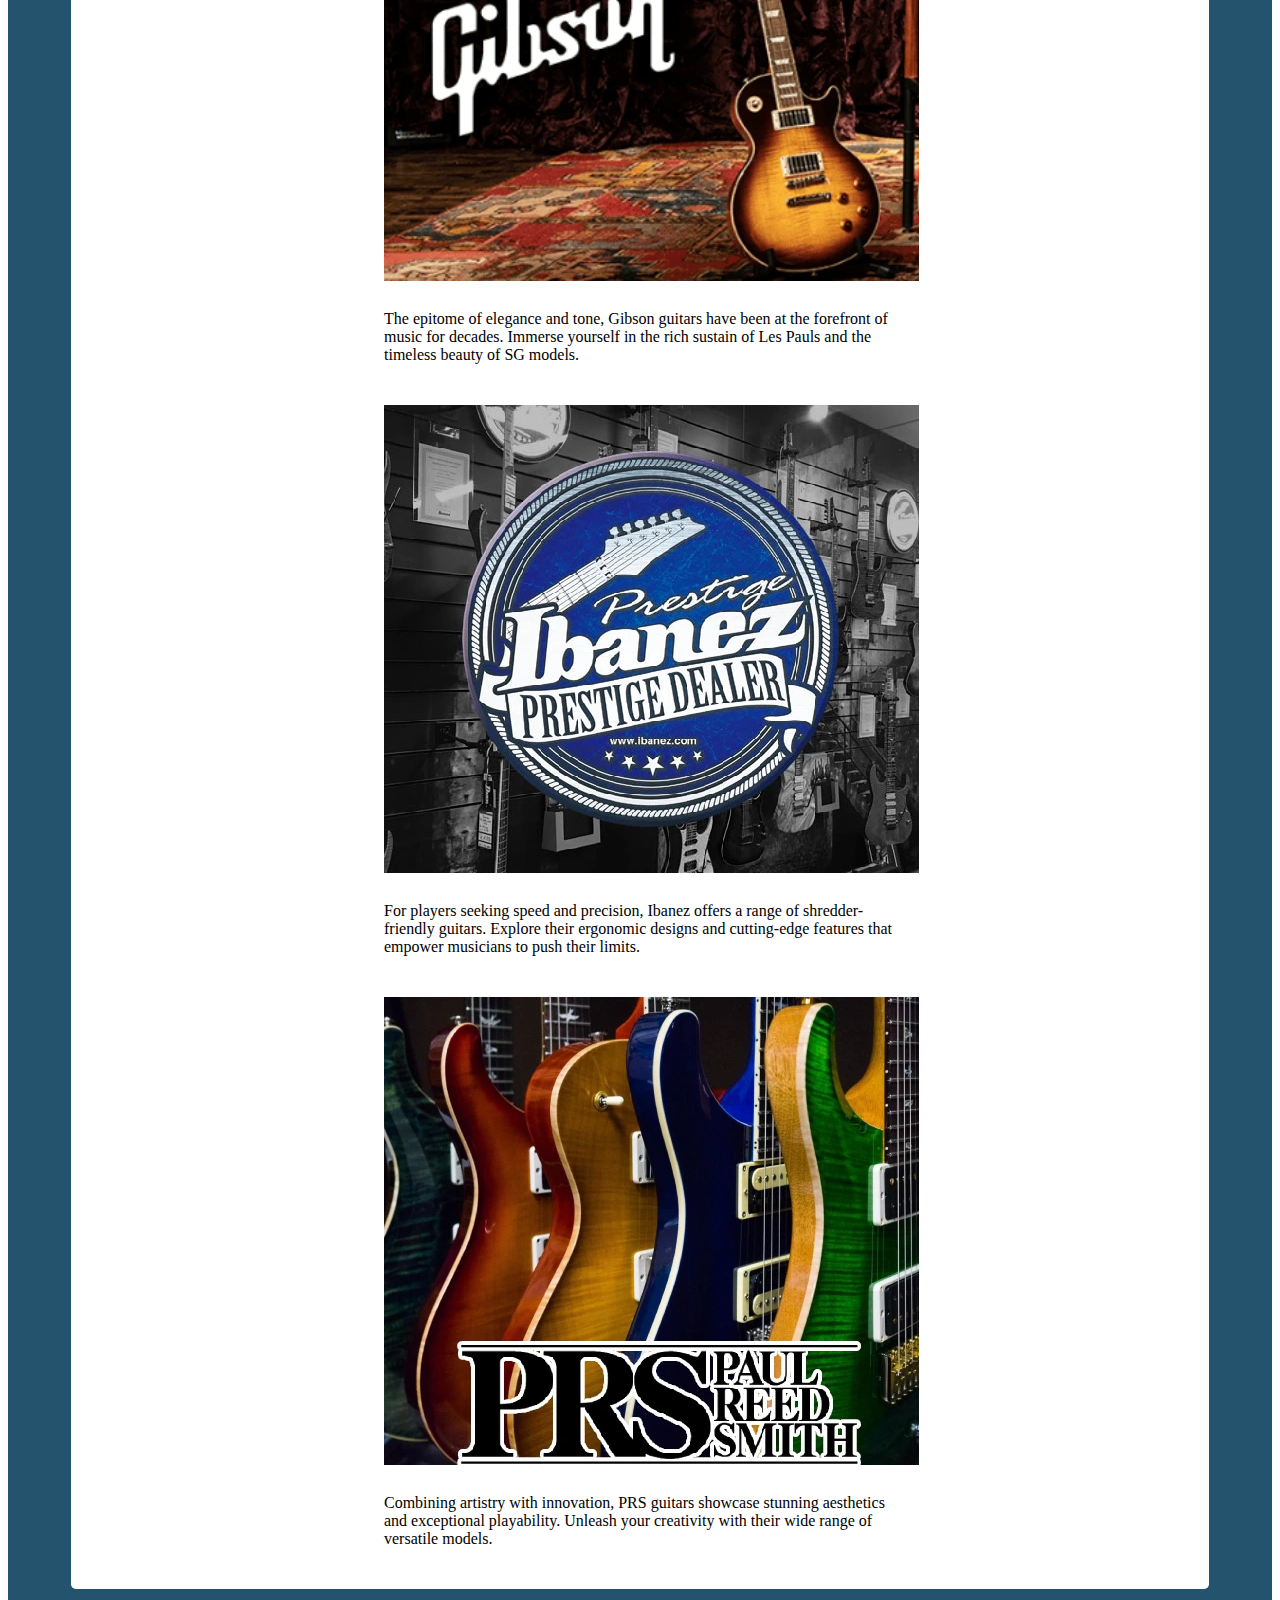
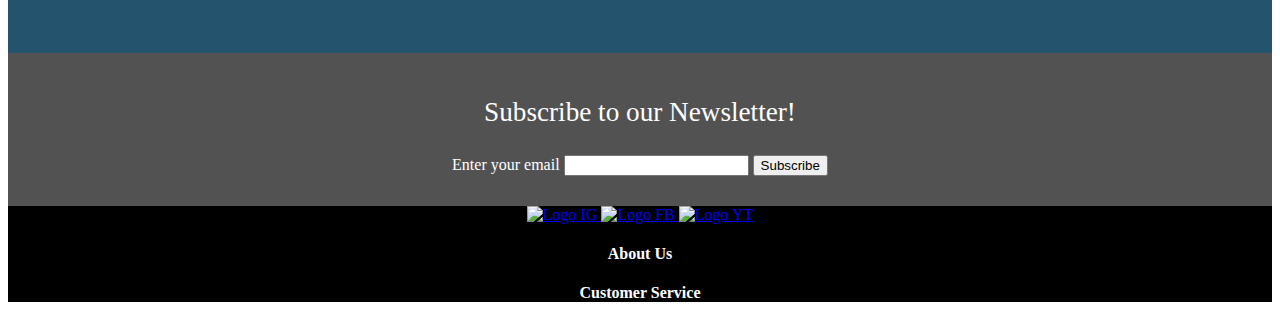
==== commit 19e765fa: "commit casi final" ====
--- a/pages/brands.html
+++ b/pages/brands.html
@@ -75,8 +75,8 @@
         that cater to players of all levels and musical genres.
       </div>
     </div>
-    <div class="row rowBrands">
-    <div class="card" style="width: 32rem;">
+    <div class="row rowBrands cardBrands">
+    <div class="card cardBrands" style="width: 32rem;">
       <img src="../assets/fenderbanner.webp" class="card-img-top" alt="Fender">
       <div class="card-body cardBrands">
         <a href="https://www.fender.com" class="stretched-link"></a>
@@ -86,7 +86,7 @@
       </div>
     </div>
 
-    <div class="card" style="width: 32rem;">
+    <div class="card cardBrands" style="width: 32rem;">
       <img src="../assets/gibsonBanner.webp" class="card-img-top" alt="Gibson">
       <div class="card-body cardBrands">
         <a href="https://www.gibson.com" class="stretched-link"></a>
@@ -95,7 +95,7 @@
       </div>
     </div>
 
-    <div class="card" style="width: 32rem;">
+    <div class="card cardBrands" style="width: 32rem;">
       <img src="../assets/ibanezBanner.webp" class="card-img-top" alt="Ibanez">
       <div class="card-body cardBrands">
         <a href="https://www.ibanez.com" class="stretched-link"></a>
@@ -105,7 +105,7 @@
       </div>
     </div>
 
-    <div class="card" style="width: 32rem;">
+    <div class="card cardBrands" style="width: 32rem;">
       <img src="../assets/prsBanner.webp" class="card-img-top" alt="PRS">
       <div class="card-body cardBrands">
         <a href="https://prsguitars.com/" class="stretched-link"></a>
@@ -114,43 +114,6 @@
       </div>
       </div>
     </div>
-      <!-- cards antiguas de guitarras, heredadas del index
-        
-        <div class="textoBrandsDos" class="row">
-        <h3 class="paddingTituloBrands">🔥Check out our brands!</h3>
-        <div class="row gx-0" class="contenedorGuitar">
-          <div class="col-6" class="contenedorGuitar">
-            <div class="contenedorGuitar">
-              <img src="../assets/fenderbanner.webp" class="card-img-top" alt="Fender">
-                  <a href="https://www.fender.com" class="stretched-link"></a>
-              </div>
-            </div>
-          </div>
-        
-          <div class="col-6" class="contenedorGuitar">
-            <div class="contenedorGuitar">
-            <img src="../assets/lespaul.webp" class="card-img-top" alt="Gibson">
-                <a href="https://www.gibson.com" class="stretched-link"></a>
-              </div>
-            </div>
-          </div>
-          
-            <div class="col-6">
-            <div class="contenedorGuitar">
-              <img src="../assets/IBANEZ.webp" class="card-img-top" alt="Ibanez">
-                <a href="https://www.ibanez.com" class="stretched-link"></a>
-              </div>
-            </div>
-          </div>
-          
-            <div class="col-6">
-            <div class="contenedorGuitar">
-              <img src="../assets/PRS.webp" class="card-img-top" alt="PRS">
-                <a href="https://prsguitars.com/" class="stretched-link"></a>
-              </div>
-            </div>
-          </div> -->
-          
         </div>
       </div>
 
@@ -164,36 +127,38 @@
     
     <!-- Newsletter -->
     <div class="contenedorNewsletter">
-    <h2 class="textoNews responsiveCarousel">Subscribe to our Newsletter!</h2>
-    <form class="textoCorreo" action="correo.php" method="POST" enctype="text/plain">
-      <div>
-        <label for="email" class="textoVarios responsiveCarousel">Enter your email</label>
-        <input type="email" id="email"/>
-        <input type="submit" value="Subscribe"/>
+      <div class="centered-content">
+          <p style="color: white; font-size: 1.7rem;">Subscribe to our Newsletter!</p>
+          <form action="correo.php" method="POST" enctype="text/plain">
+              <label for="email" class="textoEnterEmail">Enter your email</label>
+              <input type="email" id="email"/>
+              <input type="submit" value="Subscribe"/>
+          </form>
       </div>
-    </form>
+  </div>
+    
     </main>
 
 
     <!-- Footer -->
     <footer class="footerBar">
-        <a href="http://www.instagram.com">
-        <img src="../assets/minimalist-instagram-icon-26-3372645709.jpg" alt="Logo IG"
+      <a href="http://www.instagram.com" target="_blank">
+        <img src="../assets/minimalist-instagram-icon-26-3372645709.webp" alt="Logo IG"
         width="90px"    
         height="90px"
         />
     
-        <a href="http://www.facebook.com">
-        <img src="../assets/face.jpg" alt="Logo FB"
+        <a href="http://www.facebook.com" target="_blank">
+        <img src="../assets/face.webp" alt="Logo FB"
         width="90px"    
         height="90px"
         />
     
-        <a href="http://www.youtube.com">
-        <img src="../assets/395125-328232108.png" alt="Logo YT"
+        <a href="http://www.youtube.com" target="_blank">
+        <img src="../assets/395125-328232108.webp" alt="Logo YT" 
         width="90px"    
         height="60px"
-        />
+    />
         <div>
             <a href="../pages/aboutUs.html" class="textoFooter">
             <h4>About Us</h4>
--- a/css/style.css
+++ b/css/style.css
@@ -6,12 +6,14 @@
 }
 header .contenedorHeader {
   display: flex;
-  justify-content: left;
+  justify-content: center;
   flex-wrap: wrap;
   background-color: #2B3035;
 }
 header .fotoLogo {
   border-radius: 50%;
+  padding: 1%;
+  object-fit: cover;
 }
 header .navbar-brand {
   font-size: 2.5rem;
@@ -23,9 +25,52 @@
   padding-left: 0%;
 }
 
+@media (max-width: 576px) {
+  .contenedorHeader {
+    display: flex;
+    justify-content: center;
+    flex-wrap: wrap;
+    background-color: #2B3035;
+  }
+  .fotoLogo {
+    border-radius: 50%;
+    padding: 1%;
+    object-fit: cover;
+  }
+}
 footer {
   background-color: black;
   text-align: center;
+}
+
+.contenedorNewsletter {
+  background-color: #525252;
+  width: auto;
+  display: flex;
+  justify-content: center;
+  align-items: center;
+  height: 17vh;
+}
+
+.centered-content {
+  display: flex;
+  flex-direction: column;
+  justify-content: center;
+  align-items: center;
+  text-align: center;
+  height: 100%;
+  margin-top: 2%;
+  margin-bottom: 3%;
+}
+
+.textoNews {
+  color: white;
+  padding-top: 10%;
+}
+
+.textoEnterEmail {
+  padding-left: 0%;
+  color: white;
 }
 
 .footerBar {
@@ -44,30 +89,17 @@
 main {
   background-image: url(.../assets/fondoAboutUs.webp);
 }
-main .contenedorNewsletter {
-  background-color: #525252;
-  width: 100%;
-  padding-top: 1%;
-  padding-bottom: 1.5%;
-  margin-top: 3%;
-}
-main .textoNews {
-  padding-left: 39%;
-  color: white;
-}
-main .textoCorreo {
-  padding-left: 39%;
-  color: white;
-}
 
 .cardBrands {
   margin-left: auto;
   margin-right: auto;
+  margin-top: 5%;
 }
 
 .rowBrands {
+  justify-content: space-between;
   margin-left: auto;
-  margin-right: auto;
+  margin-right: 10%;
   padding-left: 10%;
 }
 
@@ -118,21 +150,6 @@
   color: white;
 }
 
-.contenedorGuitar {
-  padding-left: 5%;
-  padding-right: 5%;
-  margin-left: 5%;
-  text-align: center;
-  justify-content: center;
-}
-
-.card {
-  text-align: center;
-  padding-bottom: 10%;
-  height: 120%;
-  width: 10%;
-}
-
 .card-title {
   margin-top: 3%;
 }
@@ -153,11 +170,6 @@
     color: white;
     text-align: center;
   }
-  .contenedorGuitar {
-    text-align: center;
-    align-items: center;
-    justify-content: center;
-  }
   .textoVarios {
     padding-left: 5%;
     color: white;
@@ -170,24 +182,64 @@
     padding-left: 10%;
     color: white;
   }
+  .tituloSuperiorBr {
+    color: white;
+    height: 22%;
+    text-align: center;
+    align-items: center;
+    padding-top: 3%;
+    padding-bottom: 3%;
+    font-size: 2.2rem;
+    font-weight: bold;
+  }
+  .textoBrands {
+    padding-bottom: 5%;
+    font-size: 1.2rem !important;
+    padding-top: 2%;
+  }
+  .cardBrands {
+    padding-right: 10%;
+    text-align: center;
+    height: 100%;
+    width: 100%;
+    align-items: center;
+    text-align: center;
+  }
+}
+@media (max-width: 810px) {
+  .tituloSuperiorBr {
+    color: white;
+    height: 22%;
+    text-align: center;
+    align-items: center;
+    padding-top: 3%;
+    padding-bottom: 3%;
+    font-size: 2.4rem;
+    font-weight: bold;
+  }
+  .textoBrands {
+    padding-bottom: 5%;
+    font-size: 1.5rem;
+    padding-top: 2%;
+  }
+  .cardBrands {
+    padding-left: 5%;
+    margin-top: 5%;
+    padding-bottom: 2%;
+  }
+  .contenedorBrandsAzul {
+    padding-bottom: 2%;
+    margin-left: 5%;
+    margin-right: 5%;
+    background-color: #016A92;
+  }
+  .rowBrands {
+    padding-left: 10%;
+    padding-bottom: 2%;
+  }
 }
 main {
   background-image: url(.../assets/fondoAboutUs.webp);
-}
-main .contenedorNewsletter {
-  background-color: #525252;
-  width: 100%;
-  padding-top: 1%;
-  padding-bottom: 1.5%;
-  margin-top: 3%;
-}
-main .textoNews {
-  padding-left: 39%;
-  color: white;
-}
-main .textoCorreo {
-  padding-left: 39%;
-  color: white;
 }
 
 .tituloAboutUs {
@@ -266,11 +318,6 @@
     color: white;
     text-align: center;
   }
-  .contenedorGuitar {
-    text-align: center;
-    align-items: center;
-    justify-content: center;
-  }
   .textoVarios {
     padding-left: 5%;
     color: white;
@@ -283,24 +330,34 @@
     padding-left: 10%;
     color: white;
   }
+  .textoAU {
+    padding-bottom: 5%;
+    font-size: 0.95rem;
+    padding-top: 2%;
+  }
+  .textoAUDos {
+    padding-bottom: 2%;
+    padding-top: 8%;
+    font-size: 0.95rem;
+  }
+  .textoAUTres {
+    padding-bottom: 2%;
+    padding-top: 5%;
+    font-size: 0.95rem;
+  }
+  .tituloSuperiorAU {
+    color: white;
+    height: 22%;
+    text-align: center;
+    align-items: center;
+    padding-top: 3%;
+    padding-bottom: 3%;
+    font-size: 2rem;
+    font-weight: bold;
+  }
 }
 main {
   background-image: url(.../assets/fondoAboutUs.webp);
-}
-main .contenedorNewsletter {
-  background-color: #525252;
-  width: 100%;
-  padding-top: 1%;
-  padding-bottom: 1.5%;
-  margin-top: 3%;
-}
-main .textoNews {
-  padding-left: 39%;
-  color: white;
-}
-main .textoCorreo {
-  padding-left: 39%;
-  color: white;
 }
 
 .tituloSuperiorCS {
@@ -403,81 +460,321 @@
     color: white;
     text-align: center;
   }
-  .contenedorGuitar {
-    text-align: center;
-    align-items: center;
-    justify-content: center;
-  }
   .textoVarios {
     padding-left: 5%;
     color: white;
   }
-  .textoNews {
-    padding-left: 0%;
-    color: white;
-  }
-  .textoCorreo {
+  .textoCS {
+    padding-bottom: 5%;
+    font-size: 1rem !important;
+    padding-top: 2%;
+  }
+  .tituloSuperiorCS {
+    color: white;
+    height: 22%;
+    text-align: center;
+    align-items: center;
+    padding-top: 3%;
+    padding-bottom: 3%;
+    font-size: 2rem;
+    font-weight: bold;
+  }
+  .imgCustomerS {
+    border-radius: 50%;
+    height: 90px;
+    width: 90px;
+    background-color: white;
+    margin-top: 20%;
+  }
+  .textoCustomerS {
+    padding-left: 10% !important;
+    font-size: 0.8rem !important;
+    width: 300px !important;
+  }
+}
+@media (max-width: 810px) {
+  .tituloSuperiorCS {
+    color: white;
+    height: 22%;
+    text-align: center;
+    align-items: center;
+    padding-top: 3%;
+    padding-bottom: 3%;
+    font-size: 2rem;
+    font-weight: bold;
+  }
+  .imgCustomerS {
+    border-radius: 50%;
+    height: 130px;
+    width: 130px;
+    background-color: white;
+    margin-top: 20%;
+  }
+  .textoCS {
+    padding-bottom: 5%;
+    font-size: 1.4rem;
+    padding-top: 2%;
+  }
+  .textoCustomerS {
     padding-left: 10%;
-    color: white;
+    font-size: 1.1rem;
+    width: 500px;
   }
 }
 main {
   background-color: #23536D;
 }
-main .textoMostSold {
-  text-align: center;
-  color: white;
-}
-main .contenedorGuitar {
-  justify-content: space-between;
-  padding-left: 5%;
-  padding-right: 5%;
-  width: 400px;
-  height: 400px;
-}
-main .card {
-  text-align: center;
-  height: 100%;
-  margin: 3%;
-  padding: 3%;
-}
-main .card-title {
-  margin-top: 3%;
-}
-main .contenedorNewsletter {
-  background-color: #525252;
-  width: 100%;
-  padding-top: 1%;
-  padding-bottom: 1.5%;
-  margin-top: 3%;
-}
-main .textoNews {
-  padding-left: 39%;
-  color: white;
-}
-main .textoCorreo {
-  padding-left: 39%;
-  color: white;
-}
-
+
+@media (min-width: 820px) and (max-width: 1930px) {
+  .hideOnBigScreen {
+    display: none;
+  }
+  /* CLASES DE PAGINAS DE GUITARRA */
+  .tituloGuitarraFender {
+    padding-left: 18.1%;
+    padding-top: 1.5%;
+    margin-bottom: 1.4%;
+    color: white;
+  }
+  .imgGuitarraFender {
+    margin-left: 5%;
+    border: solid black 5px;
+    position: static;
+    height: 500px;
+    width: 500px;
+  }
+  .infoGuitarraFender {
+    padding-left: 0%;
+    color: white;
+    font-size: 1.8rem;
+    margin-top: 5%;
+  }
+  .textoBuyNow {
+    padding-left: 17.5%;
+    color: white;
+  }
+}
+@media (max-width: 400px) and (max-width: 576px) {
+  .contenedorHeader {
+    display: flex;
+    justify-content: center;
+    flex-wrap: wrap;
+    background-color: #2B3035;
+  }
+  .responsiveCarousel {
+    text-align: center;
+    align-items: center;
+  }
+  .textoMostSold {
+    padding-left: 0%;
+    color: white;
+    text-align: center;
+  }
+  .textoVarios {
+    padding-left: 5%;
+    color: white;
+  }
+  /* CLASES DE SITIOS DE GUITARRAS */
+  .infoGuitarraGibson {
+    padding-left: 0%;
+    margin-top: 5%;
+    color: white;
+    font-size: 1rem;
+    width: 100%;
+    text-align: center;
+    align-items: center;
+  }
+  .tituloGuitarraGibson {
+    padding-left: 15%;
+    padding-top: 1.5%;
+    margin-bottom: 1.4%;
+    color: white;
+  }
+  .imgGuitarraGibson {
+    margin-left: 0%;
+    border: solid black 5px;
+  }
+  .textoBuyNow {
+    padding-left: 0%;
+    color: white;
+  }
+  .margenGuitar {
+    margin-bottom: 5%;
+  }
+  .hideOnSmallScreen {
+    display: none;
+  }
+}
+@media (min-width: 577px) and (max-width: 815px) {
+  .hideOnBigScreen {
+    display: none;
+  }
+  .imgGuitarraFender {
+    margin-top: 0%;
+    margin-left: 0%;
+    border: solid black 5px;
+    height: 350px;
+    width: 350px;
+  }
+  .infoGuitarraFender {
+    padding-left: 20%;
+    padding-top: 5%;
+    color: white;
+    font-size: 1.2rem;
+    width: 100%;
+    text-align: center;
+  }
+  .tituloGuitarraFender {
+    padding-top: 2%;
+    padding-bottom: 2%;
+    padding-left: 7%;
+    color: white;
+  }
+}
+main {
+  background-color: #23536D;
+}
+
+@media (min-width: 820px) and (max-width: 1930px) {
+  .hideOnBigScreen {
+    display: none;
+  }
+  .textoMostSold {
+    text-align: center;
+    color: white;
+  }
+}
 /* CLASES DE PAGINAS DE GUITARRA */
-.tituloGuitarra {
+.tituloGuitarraGibson {
   padding-left: 17.5%;
   padding-top: 1.5%;
   margin-bottom: 1.4%;
   color: white;
 }
 
-.imgGuitarra {
+.imgGuitarraGibson {
   margin-left: 5%;
   border: solid black 5px;
   position: static;
 }
 
-.infoGuitarra {
+.infoGuitarraGibson {
+  padding-left: 5%;
+  color: white;
+  font-size: 1.8rem;
+  margin-top: 3%;
+}
+
+.textoBuyNow {
+  padding-left: 17.5%;
+  color: white;
+}
+
+@media (max-width: 576px) {
+  .hideOnSmallScreen {
+    display: none;
+  }
+  .contenedorHeader {
+    display: flex;
+    justify-content: center;
+    flex-wrap: wrap;
+    background-color: #2B3035;
+  }
+  .responsiveCarousel {
+    text-align: center;
+    align-items: center;
+  }
+  .textoMostSold {
+    padding-left: 0%;
+    color: white;
+    text-align: center;
+  }
+  .textoVarios {
+    padding-left: 5%;
+    color: white;
+  }
+  /* CLASES DE SITIOS DE GUITARRAS */
+  .infoGuitarraGibson {
+    padding-left: 0%;
+    margin-top: 5%;
+    color: white;
+    font-size: 1rem;
+    width: 100%;
+    text-align: center;
+    align-items: center;
+  }
+  .tituloGuitarraGibson {
+    padding-left: 12%;
+    padding-top: 1.5%;
+    margin-bottom: 1.4%;
+    color: white;
+  }
+  .imgGuitarraGibson {
+    margin-left: 0%;
+    border: solid black 5px;
+  }
+  .textoBuyNow {
+    padding-left: 0%;
+    color: white;
+  }
+  .margenGuitar {
+    margin-bottom: 5%;
+  }
+}
+@media (min-width: 577px) and (max-width: 815px) {
+  .imgGuitarraGibson {
+    margin-top: 0%;
+    margin-left: 0%;
+    border: solid black 5px;
+    height: 350px;
+    width: 350px;
+  }
+  .infoGuitarraGibson {
+    padding-left: 20%;
+    padding-top: 5%;
+    color: white;
+    font-size: 1.2rem;
+    width: 100%;
+    text-align: center;
+  }
+  .tituloGuitarraGibson {
+    padding-top: 2%;
+    padding-bottom: 2%;
+    padding-left: 7%;
+    color: white;
+  }
+}
+main {
+  background-color: #23536D;
+}
+
+@media (min-width: 820px) and (max-width: 1930px) {
+  .hideOnBigScreen {
+    display: none;
+  }
+  .textoMostSold {
+    text-align: center;
+    color: white;
+  }
+}
+/* CLASES DE PAGINAS DE GUITARRA */
+.tituloGuitarraIbanez {
+  padding-left: 17.5%;
+  padding-top: 1.5%;
+  margin-bottom: 1.4%;
+  color: white;
+}
+
+.imgGuitarraIbanez {
+  margin-left: 5%;
+  border: solid black 5px;
+  position: static;
+}
+
+.infoGuitarraIbanez {
   padding-left: 30%;
   color: white;
-  font-size: 1.2rem;
+  font-size: 1.8rem;
   margin-top: 6%;
 }
 
@@ -502,25 +799,12 @@
     color: white;
     text-align: center;
   }
-  .contenedorGuitar {
-    text-align: center;
-    align-items: center;
-    justify-content: center;
-  }
   .textoVarios {
     padding-left: 5%;
     color: white;
   }
-  .textoNews {
-    padding-left: 0%;
-    color: white;
-  }
-  .textoCorreo {
-    padding-left: 10%;
-    color: white;
-  }
   /* CLASES DE SITIOS DE GUITARRAS */
-  .infoGuitarra {
+  .infoGuitarraIbanez {
     padding-left: 0%;
     margin-top: 5%;
     color: white;
@@ -529,11 +813,11 @@
     text-align: center;
     align-items: center;
   }
-  .tituloGuitarra {
+  .tituloGuitarraIbanez {
     padding-left: 12%;
     color: white;
   }
-  .imgGuitarra {
+  .imgGuitarraIbanez {
     margin-left: 0%;
     border: solid black 5px;
   }
@@ -548,68 +832,364 @@
     display: none;
   }
 }
-@media (min-width: 577px) {
+@media (min-width: 577px) and (max-width: 815px) {
+  .imgGuitarraIbanez {
+    margin-top: 0%;
+    margin-left: 0%;
+    border: solid black 5px;
+    height: 350px;
+    width: 350px;
+  }
+  .infoGuitarraIbanez {
+    padding-left: 30%;
+    padding-top: 0%;
+    color: white;
+    font-size: 1.2rem;
+    width: 100%;
+    text-align: center;
+  }
+  .tituloGuitarraIbanez {
+    padding-top: 2%;
+    padding-bottom: 2%;
+    padding-left: 7%;
+    color: white;
+  }
+}
+main {
+  background-image: url(.../assets/fondoAboutUs.webp);
+}
+
+.rowNA {
+  margin-left: 7%;
+}
+
+.tituloSuperiorNA {
+  color: white;
+  height: 22%;
+  text-align: center;
+  align-items: center;
+  padding-top: 3%;
+  padding-bottom: 3%;
+  font-size: 3rem;
+  font-weight: bold;
+}
+
+.newDates {
+  color: black;
+  text-align: center;
+  align-items: center;
+  font-weight: bold;
+  font-size: 2.7rem;
+  padding-top: 3%;
+  padding-bottom: 3%;
+}
+
+.textoNA {
+  padding-bottom: 5%;
+  font-size: 1.8rem;
+  padding-top: 2%;
+}
+
+.textoNADos {
+  padding-bottom: 2%;
+  padding-top: 2%;
+  font-size: 1.5rem;
+}
+
+.contenedorNABlanco {
+  padding-top: 5%;
+  padding-left: 5%;
+  padding-right: 5%;
+  padding-bottom: 2%;
+  margin-left: 5%;
+  margin-right: 5%;
+  margin-bottom: 5%;
+  background-color: white;
+  border-radius: 0.3rem !important;
+}
+
+.contenedorNAAzul {
+  padding-top: 3%;
+  padding-left: 5%;
+  padding-right: 5%;
+  padding-bottom: 0%;
+  margin-left: 5%;
+  margin-right: 5%;
+  background-color: #016A92;
+  border-radius: 0.3rem !important;
+  color: white;
+}
+
+.cardArrivals {
+  margin-top: 5%;
+  margin-left: 5%;
+  margin-right: 5%;
+  margin-bottom: 4%;
+  text-align: center;
+  align-items: center;
+  justify-content: space-between;
+}
+
+.newCardArrivals {
+  margin-left: 5%;
+  margin-right: 5%;
+}
+
+@media (max-width: 576px) {
+  .rowNA {
+    margin-left: 0px;
+    margin-right: 0px;
+  }
+  .newCardArrivals {
+    margin-left: 0%;
+    margin-right: 0%;
+    margin-bottom: 9%;
+  }
+  .contenedorHeader {
+    display: flex;
+    justify-content: center;
+    flex-wrap: wrap;
+    background-color: #2B3035;
+  }
+  .responsiveCarousel {
+    text-align: center;
+    align-items: center;
+  }
+  .textoMostSold {
+    padding-left: 0%;
+    color: white;
+    text-align: center;
+  }
+  .textoNA {
+    padding-bottom: 5%;
+    font-size: 1.2rem;
+    padding-top: 2%;
+  }
+  .textoVarios {
+    padding-left: 5%;
+    color: white;
+  }
+  .newDates {
+    font-size: 2.2rem !important;
+    color: black;
+    text-align: center;
+    align-items: center;
+    padding-top: 3%;
+    padding-bottom: 3%;
+  }
+  .tituloSuperiorNA {
+    color: white;
+    height: 22%;
+    text-align: center;
+    align-items: center;
+    padding-top: 3%;
+    padding-bottom: 3%;
+    font-size: 2.2rem;
+    font-weight: bold;
+  }
+  .cardArrivals {
+    margin-right: 20%;
+    text-align: center;
+    height: 85%;
+    width: 85%;
+    align-items: center;
+    text-align: center;
+  }
+}
+@media (min-width: 577px) and (max-width: 810px) {
+  .newCardArrivals {
+    margin-left: 0%;
+    margin-right: 0%;
+    margin-bottom: 9%;
+  }
+  .tituloSuperiorNA {
+    color: white;
+    height: 22%;
+    text-align: center;
+    align-items: center;
+    padding-top: 3%;
+    padding-bottom: 3%;
+    font-size: 2.4rem;
+    font-weight: bold;
+  }
+  .textoNA {
+    padding-bottom: 5%;
+    font-size: 1.5rem;
+    padding-top: 2%;
+  }
+  .cardArrivals {
+    padding-left: 10%;
+    margin-top: 5%;
+    padding-bottom: 15%;
+  }
+  .rowNA {
+    padding-left: 5%;
+    padding-bottom: 10%;
+  }
+  .newDates {
+    padding-top: 6%;
+  }
+}
+main {
+  background-color: #23536D;
+}
+main .rowGuitar {
+  margin-right: 5%;
+  margin-left: 8.5%;
+  justify-content: space-between;
+}
+main .textoMostSold {
+  text-align: center;
+  color: white;
+}
+main .contenedorGuitar {
+  text-align: center;
+  align-items: center;
+  padding-top: 2%;
+  padding-right: 5%;
+  padding-bottom: 7%;
+}
+main .cardGuitar {
+  text-align: center;
+  height: 320px !important;
+  width: 320px !important;
+  border: solid black 5px;
+}
+main .cardTitulo {
+  margin-top: 3%;
+  color: white;
+}
+main .cardTituloIbanez {
+  margin-top: 3%;
+  color: white;
+}
+main .footerBar {
+  background-color: black;
+  height: 100%;
+  width: 100%;
+}
+
+@media (max-width: 576px) {
+  .contenedorHeader {
+    display: flex;
+    justify-content: center;
+    flex-wrap: wrap;
+    background-color: #2B3035;
+    object-fit: cover;
+  }
+  .responsiveCarousel {
+    text-align: center;
+    align-items: center;
+  }
+  .textoMostSold {
+    color: white;
+    text-align: center;
+  }
+  .rowGuitar {
+    margin-left: auto;
+    margin-right: auto;
+  }
+  .contenedorGuitar {
+    justify-content: center;
+    padding-left: 16%;
+    padding-right: 0%;
+    margin-bottom: 8%;
+    width: 400px;
+    height: 400px;
+  }
+  .contenedorNewsletter {
+    background-color: #525252;
+    width: auto;
+    display: flex;
+    justify-content: center;
+    align-items: center;
+    height: 17vh;
+  }
+  .centered-content {
+    display: flex;
+    flex-direction: column;
+    justify-content: center;
+    align-items: center;
+    text-align: center;
+    height: 100%;
+  }
+  .cardGuitar {
+    margin-left: 0%;
+    padding: 8%;
+    text-align: center;
+    height: 80%;
+    width: 80%;
+    text-align: center;
+  }
+  .cardTitulo {
+    padding-top: 8%;
+    margin-left: 5%;
+    color: white;
+    text-align: center;
+    font-size: 1.3rem;
+    justify-content: center;
+  }
+  .cardTituloIbanez {
+    padding-top: 10%;
+    color: white;
+    text-align: center;
+    font-size: 1.3rem;
+    justify-content: center;
+  }
+}
+@media (min-width: 577px) and (max-width: 815px) {
+  .cardGuitar {
+    margin-left: 0%;
+    text-align: center;
+    height: 100%;
+    width: 100%;
+    padding-bottom: -12%;
+  }
+  .contenedorGuitar {
+    justify-content: space-between;
+    padding-left: 20%;
+    padding-right: 0%;
+    margin-bottom: -10%;
+    width: 480px;
+    height: 480px;
+  }
+  .rowGuitar {
+    margin-right: 0%;
+    padding-left: 5%;
+    padding-bottom: -12%;
+  }
+}
+main {
+  background-color: #23536D;
+}
+
+@media (min-width: 820px) and (max-width: 1930px) {
   .hideOnBigScreen {
     display: none;
   }
-}
-main {
-  background-color: #23536D;
-}
-main .textoMostSold {
-  text-align: center;
-  color: white;
-}
-main .contenedorGuitar {
-  justify-content: space-between;
-  padding-left: 5%;
-  padding-right: 5%;
-  width: 400px;
-  height: 400px;
-}
-main .card {
-  text-align: center;
-  height: 100%;
-  margin: 3%;
-  padding: 3%;
-}
-main .card-title {
-  margin-top: 3%;
-}
-main .contenedorNewsletter {
-  background-color: #525252;
-  width: 100%;
-  padding-top: 1%;
-  padding-bottom: 1.5%;
-  margin-top: 3%;
-}
-main .textoNews {
-  padding-left: 39%;
-  color: white;
-}
-main .textoCorreo {
-  padding-left: 39%;
-  color: white;
-}
-
+  .textoMostSold {
+    text-align: center;
+    color: white;
+  }
+}
 /* CLASES DE PAGINAS DE GUITARRA */
-.tituloGuitarra {
+.tituloGuitarraPRS {
   padding-left: 17.5%;
   padding-top: 1.5%;
   margin-bottom: 1.4%;
   color: white;
 }
 
-.imgGuitarra {
+.imgGuitarraPRS {
   margin-left: 5%;
   border: solid black 5px;
   position: static;
 }
 
-.infoGuitarra {
+.infoGuitarraPRS {
   padding-left: 30%;
   color: white;
-  font-size: 1.2rem;
+  font-size: 1.8rem;
   margin-top: 6%;
 }
 
@@ -634,25 +1214,12 @@
     color: white;
     text-align: center;
   }
-  .contenedorGuitar {
-    text-align: center;
-    align-items: center;
-    justify-content: center;
-  }
   .textoVarios {
     padding-left: 5%;
     color: white;
   }
-  .textoNews {
-    padding-left: 0%;
-    color: white;
-  }
-  .textoCorreo {
-    padding-left: 10%;
-    color: white;
-  }
   /* CLASES DE SITIOS DE GUITARRAS */
-  .infoGuitarra {
+  .infoGuitarraPRS {
     padding-left: 0%;
     margin-top: 5%;
     color: white;
@@ -661,11 +1228,11 @@
     text-align: center;
     align-items: center;
   }
-  .tituloGuitarra {
+  .tituloGuitarraPRS {
     padding-left: 12%;
     color: white;
   }
-  .imgGuitarra {
+  .imgGuitarraPRS {
     margin-left: 0%;
     border: solid black 5px;
   }
@@ -680,73 +1247,103 @@
     display: none;
   }
 }
-@media (min-width: 577px) {
-  .hideOnBigScreen {
-    display: none;
+@media (min-width: 577px) and (max-width: 815px) {
+  .imgGuitarraPRS {
+    margin-top: 0%;
+    margin-left: 0%;
+    border: solid black 5px;
+    height: 350px;
+    width: 350px;
+  }
+  .infoGuitarraPRS {
+    padding-left: 30%;
+    padding-top: 0%;
+    color: white;
+    font-size: 1.2rem;
+    width: 100%;
+    text-align: center;
+  }
+  .tituloGuitarraPRS {
+    padding-top: 2%;
+    padding-bottom: 2%;
+    padding-left: 7%;
+    color: white;
   }
 }
 main {
-  background-color: #23536D;
-}
-main .textoMostSold {
+  background-image: url(.../assets/fondoAboutUs.webp);
+}
+main #map {
+  height: 500px;
+  margin-top: 3%;
+  margin-bottom: 7%;
+}
+
+.cardStores {
+  margin-left: auto;
+  margin-right: auto;
+}
+
+.rowStores {
+  margin-left: auto;
+  margin-right: auto;
+  padding-left: 10%;
+}
+
+.tituloSuperiorStores {
+  color: white;
+  height: 22%;
   text-align: center;
-  color: white;
-}
-main .contenedorGuitar {
-  justify-content: space-between;
+  align-items: center;
+  padding-top: 3%;
+  padding-bottom: 3%;
+  font-size: 3rem;
+  font-weight: bold;
+}
+
+.newDates {
+  color: black;
+  text-align: center;
+  align-items: center;
+  font-weight: bold;
+  font-size: 2.7rem;
+  padding-top: 3%;
+  padding-bottom: 3%;
+}
+
+.textoStores {
+  padding-bottom: 5%;
+  font-size: 1.8rem;
+  padding-top: 2%;
+}
+
+.textoStoresDos {
+  padding-bottom: 2%;
+  padding-top: 2%;
+  font-size: 1.5rem;
+}
+
+.contenedorStoresBlanco {
+  padding-top: 5%;
   padding-left: 5%;
   padding-right: 5%;
-  width: 400px;
-  height: 400px;
-}
-main .card {
-  text-align: center;
-  height: 100%;
-  margin: 3%;
-  padding: 3%;
-}
-main .card-title {
-  margin-top: 3%;
-}
-main .contenedorNewsletter {
-  background-color: #525252;
-  width: 100%;
-  padding-top: 1%;
-  padding-bottom: 1.5%;
-  margin-top: 3%;
-}
-main .textoNews {
-  padding-left: 39%;
-  color: white;
-}
-main .textoCorreo {
-  padding-left: 39%;
-  color: white;
-}
-
-/* CLASES DE PAGINAS DE GUITARRA */
-.tituloGuitarra {
-  padding-left: 17.5%;
-  padding-top: 1.5%;
-  margin-bottom: 1.4%;
-  color: white;
-}
-
-.imgGuitarra {
+  padding-bottom: 2%;
   margin-left: 5%;
-  border: solid black 5px;
-  position: static;
-}
-
-.infoGuitarra {
-  padding-left: 30%;
-  color: white;
-  font-size: 1.2rem;
-  margin-top: 0%;
-}
-
-.textoBuyNow {
-  padding-left: 17.5%;
+  margin-right: 5%;
+  margin-bottom: 5%;
+  background-color: white;
+  border-radius: 0.3rem !important;
+}
+
+.contenedorStoresAzul {
+  padding-top: 3%;
+  padding-left: 5%;
+  padding-right: 5%;
+  padding-bottom: 0%;
+  margin-left: 5%;
+  margin-right: 5%;
+  background-color: #016A92;
+  border-radius: 0.3rem !important;
   color: white;
 }
 
@@ -766,532 +1363,41 @@
     color: white;
     text-align: center;
   }
-  .contenedorGuitar {
-    text-align: center;
-    align-items: center;
-    justify-content: center;
-  }
   .textoVarios {
     padding-left: 5%;
     color: white;
   }
-  .textoNews {
-    padding-left: 0%;
-    color: white;
-  }
-  .textoCorreo {
-    padding-left: 10%;
-    color: white;
-  }
-  /* CLASES DE SITIOS DE GUITARRAS */
-  .infoGuitarra {
-    padding-left: 0%;
-    margin-top: 5%;
-    color: white;
-    font-size: 1rem;
-    width: 100%;
-    text-align: center;
-    align-items: center;
-  }
-  .tituloGuitarra {
-    padding-left: 12%;
-    color: white;
-  }
-  .imgGuitarra {
-    margin-left: 0%;
-    border: solid black 5px;
-  }
-  .textoBuyNow {
-    padding-left: 0%;
-    color: white;
-  }
-  .margenGuitar {
-    margin-bottom: 5%;
-  }
-  .hideOnSmallScreen {
-    display: none;
-  }
-}
-@media (min-width: 577px) {
-  .hideOnBigScreen {
-    display: none;
-  }
-}
-main {
-  background-color: #23536D;
-}
-main .textoMostSold {
-  text-align: center;
-  color: white;
-}
-main .contenedorGuitar {
-  justify-content: space-between;
-  padding-left: 5%;
-  padding-right: 5%;
-  width: 400px;
-  height: 400px;
-}
-main .card {
-  text-align: center;
-  height: 100%;
-  margin: 3%;
-  padding: 3%;
-}
-main .card-title {
-  margin-top: 3%;
-}
-main .contenedorNewsletter {
-  background-color: #525252;
-  width: 100%;
-  padding-top: 1%;
-  padding-bottom: 1.5%;
-  margin-top: 3%;
-}
-main .textoNews {
-  padding-left: 39%;
-  color: white;
-}
-main .textoCorreo {
-  padding-left: 39%;
-  color: white;
-}
-
-/* CLASES DE PAGINAS DE GUITARRA */
-.tituloGuitarra {
-  padding-left: 17.5%;
-  margin-bottom: 1.4%;
-  color: white;
-}
-
-.imgGuitarra {
-  margin-left: 5%;
-  border: solid black 5px;
-  position: static;
-}
-
-.infoGuitarra {
-  padding-left: 30%;
-  color: white;
-  font-size: 1.2rem;
-  margin-top: 6%;
-}
-
-.textoBuyNow {
-  padding-left: 17.5%;
-  color: white;
-}
-
-@media (max-width: 576px) {
-  .contenedorHeader {
-    display: flex;
-    justify-content: center;
-    flex-wrap: wrap;
-    background-color: #2B3035;
-  }
-  .responsiveCarousel {
-    text-align: center;
-    align-items: center;
-  }
-  .textoMostSold {
-    padding-left: 0%;
-    color: white;
-    text-align: center;
-  }
-  .contenedorGuitar {
-    text-align: center;
-    align-items: center;
-    justify-content: center;
-  }
-  .textoVarios {
-    padding-left: 5%;
-    color: white;
-  }
-  .textoNews {
-    padding-left: 0%;
-    color: white;
-  }
-  .textoCorreo {
-    padding-left: 10%;
-    color: white;
-  }
-  /* CLASES DE SITIOS DE GUITARRAS */
-  .infoGuitarra {
-    padding-left: 0%;
-    margin-top: 5%;
-    color: white;
-    font-size: 1rem;
-    width: 100%;
-    text-align: center;
-    align-items: center;
-  }
-  .tituloGuitarra {
-    padding-left: 12%;
-    color: white;
-  }
-  .imgGuitarra {
-    margin-left: 0%;
-    border: solid black 5px;
-  }
-  .textoBuyNow {
-    padding-left: 0%;
-    color: white;
-  }
-  .margenGuitar {
-    margin-bottom: 5%;
-  }
-  .hideOnSmallScreen {
-    display: none;
-  }
-}
-@media (min-width: 577px) {
-  .hideOnBigScreen {
-    display: none;
-  }
-}
-main {
-  background-color: #23536D;
-}
-main .rowGuitar {
-  margin-left: auto;
-  margin-right: auto;
-  padding-left: 5%;
-}
-main .textoMostSold {
-  text-align: center;
-  color: white;
-}
-main .contenedorGuitar {
-  padding-left: 5%;
-  padding-right: 5%;
-  margin-left: 5%;
-  text-align: center;
-  justify-content: center;
-}
-main .card {
-  text-align: center;
-  height: 70%;
-  width: 70%;
-}
-main .card-title {
-  margin-top: 3%;
-}
-main .contenedorNewsletter {
-  background-color: #525252;
-  width: 100%;
-  padding-top: 1%;
-  padding-bottom: 1.5%;
-  margin-top: 3%;
-}
-main .textoNews {
-  padding-left: 39%;
-  color: white;
-}
-main .textoCorreo {
-  padding-left: 39%;
-  color: white;
-}
-
-.footerBar {
-  background-color: black;
-  height: 100%;
-  width: 100%;
-}
-
-@media (max-width: 576px) {
-  .contenedorHeader {
-    display: flex;
-    justify-content: center;
-    flex-wrap: wrap;
-    background-color: #2B3035;
-  }
-  .responsiveCarousel {
-    text-align: center;
-    align-items: center;
-  }
-  .textoMostSold {
-    padding-left: 0%;
-    color: white;
-    text-align: center;
-  }
-  .contenedorGuitar {
-    text-align: center;
-    align-items: center;
-    justify-content: center;
-  }
-  .textoVarios {
-    padding-left: 5%;
-    color: white;
-  }
-  .textoNews {
-    padding-left: 0%;
-    color: white;
-  }
-  .textoCorreo {
-    padding-left: 10%;
-    color: white;
-  }
-}
-main {
-  background-color: #23536D;
-}
-main .textoMostSold {
-  text-align: center;
-  color: white;
-}
-main .contenedorGuitar {
-  justify-content: space-between;
-  padding-left: 5%;
-  padding-right: 5%;
-  width: 400px;
-  height: 400px;
-}
-main .card {
-  text-align: center;
-  height: 100%;
-  margin: 3%;
-  padding: 3%;
-}
-main .card-title {
-  margin-top: 3%;
-}
-main .contenedorNewsletter {
-  background-color: #525252;
-  width: 100%;
-  padding-top: 1%;
-  padding-bottom: 1.5%;
-  margin-top: 3%;
-}
-main .textoNews {
-  padding-left: 39%;
-  color: white;
-}
-main .textoCorreo {
-  padding-left: 39%;
-  color: white;
-}
-
-/* CLASES DE PAGINAS DE GUITARRA */
-.tituloGuitarra {
-  padding-left: 17.5%;
-  padding-top: 1.5%;
-  margin-bottom: 1.4%;
-  color: white;
-}
-
-.imgGuitarra {
-  margin-left: 5%;
-  border: solid black 5px;
-  position: static;
-}
-
-.infoGuitarra {
-  padding-left: 30%;
-  color: white;
-  font-size: 1.2rem;
-  margin-top: 6%;
-}
-
-.textoBuyNow {
-  padding-left: 17.5%;
-  color: white;
-}
-
-@media (max-width: 576px) {
-  .contenedorHeader {
-    display: flex;
-    justify-content: center;
-    flex-wrap: wrap;
-    background-color: #2B3035;
-  }
-  .responsiveCarousel {
-    text-align: center;
-    align-items: center;
-  }
-  .textoMostSold {
-    padding-left: 0%;
-    color: white;
-    text-align: center;
-  }
-  .contenedorGuitar {
-    text-align: center;
-    align-items: center;
-    justify-content: center;
-  }
-  .textoVarios {
-    padding-left: 5%;
-    color: white;
-  }
-  .textoNews {
-    padding-left: 0%;
-    color: white;
-  }
-  .textoCorreo {
-    padding-left: 10%;
-    color: white;
-  }
-  /* CLASES DE SITIOS DE GUITARRAS */
-  .infoGuitarra {
-    padding-left: 0%;
-    margin-top: 5%;
-    color: white;
-    font-size: 1rem;
-    width: 100%;
-    text-align: center;
-    align-items: center;
-  }
-  .tituloGuitarra {
-    padding-left: 12%;
-    color: white;
-  }
-  .imgGuitarra {
-    margin-left: 0%;
-    border: solid black 5px;
-  }
-  .textoBuyNow {
-    padding-left: 0%;
-    color: white;
-  }
-  .margenGuitar {
-    margin-bottom: 5%;
-  }
-  .hideOnSmallScreen {
-    display: none;
-  }
-}
-@media (min-width: 577px) {
-  .hideOnBigScreen {
-    display: none;
-  }
-}
-main {
-  background-color: #23536D;
-}
-main .textoMostSold {
-  text-align: center;
-  color: white;
-}
-main .contenedorGuitar {
-  justify-content: space-between;
-  padding-left: 5%;
-  padding-right: 5%;
-  width: 400px;
-  height: 400px;
-}
-main .card {
-  text-align: center;
-  height: 100%;
-  margin: 3%;
-  padding: 3%;
-}
-main .card-title {
-  margin-top: 3%;
-}
-main .contenedorNewsletter {
-  background-color: #525252;
-  width: 100%;
-  padding-top: 1%;
-  padding-bottom: 1.5%;
-  margin-top: 3%;
-}
-main .textoNews {
-  padding-left: 39%;
-  color: white;
-}
-main .textoCorreo {
-  padding-left: 39%;
-  color: white;
-}
-
-/* CLASES DE PAGINAS DE GUITARRA */
-.tituloGuitarra {
-  padding-left: 17.5%;
-  margin-bottom: 1.4%;
-  color: white;
-}
-
-.imgGuitarra {
-  margin-left: 5%;
-  border: solid black 5px;
-  position: static;
-}
-
-.infoGuitarra {
-  padding-left: 30%;
-  color: white;
-  font-size: 1.2rem;
-  margin-top: 6%;
-}
-
-.textoBuyNow {
-  padding-left: 17.5%;
-  color: white;
-}
-
-@media (max-width: 576px) {
-  .contenedorHeader {
-    display: flex;
-    justify-content: center;
-    flex-wrap: wrap;
-    background-color: #2B3035;
-  }
-  .responsiveCarousel {
-    text-align: center;
-    align-items: center;
-  }
-  .textoMostSold {
-    padding-left: 0%;
-    color: white;
-    text-align: center;
-  }
-  .contenedorGuitar {
-    text-align: center;
-    align-items: center;
-    justify-content: center;
-  }
-  .textoVarios {
-    padding-left: 5%;
-    color: white;
-  }
-  .textoNews {
-    padding-left: 0%;
-    color: white;
-  }
-  .textoCorreo {
-    padding-left: 10%;
-    color: white;
-  }
-  /* CLASES DE SITIOS DE GUITARRAS */
-  .infoGuitarra {
-    padding-left: 0%;
-    margin-top: 5%;
-    color: white;
-    font-size: 1rem;
-    width: 100%;
-    text-align: center;
-    align-items: center;
-  }
-  .tituloGuitarra {
-    padding-left: 12%;
-    color: white;
-  }
-  .imgGuitarra {
-    margin-left: 0%;
-    border: solid black 5px;
-  }
-  .textoBuyNow {
-    padding-left: 0%;
-    color: white;
-  }
-  .margenGuitar {
-    margin-bottom: 5%;
-  }
-  .hideOnSmallScreen {
-    display: none;
-  }
-}
-@media (min-width: 577px) {
-  .hideOnBigScreen {
-    display: none;
+  .tituloSuperiorStores {
+    color: white;
+    height: 22%;
+    text-align: center;
+    align-items: center;
+    padding-top: 3%;
+    padding-bottom: 3%;
+    font-size: 2.2rem;
+    font-weight: bold;
+  }
+  .textoStores {
+    padding-bottom: 5%;
+    font-size: 1.2rem !important;
+    padding-top: 2%;
+  }
+}
+@media (max-width: 810px) {
+  .tituloSuperiorStores {
+    color: white;
+    height: 22%;
+    text-align: center;
+    align-items: center;
+    padding-top: 3%;
+    padding-bottom: 3%;
+    font-size: 2.4rem;
+    font-weight: bold;
+  }
+  .textoStores {
+    padding-bottom: 5%;
+    font-size: 1.5rem;
+    padding-top: 2%;
   }
 }
 
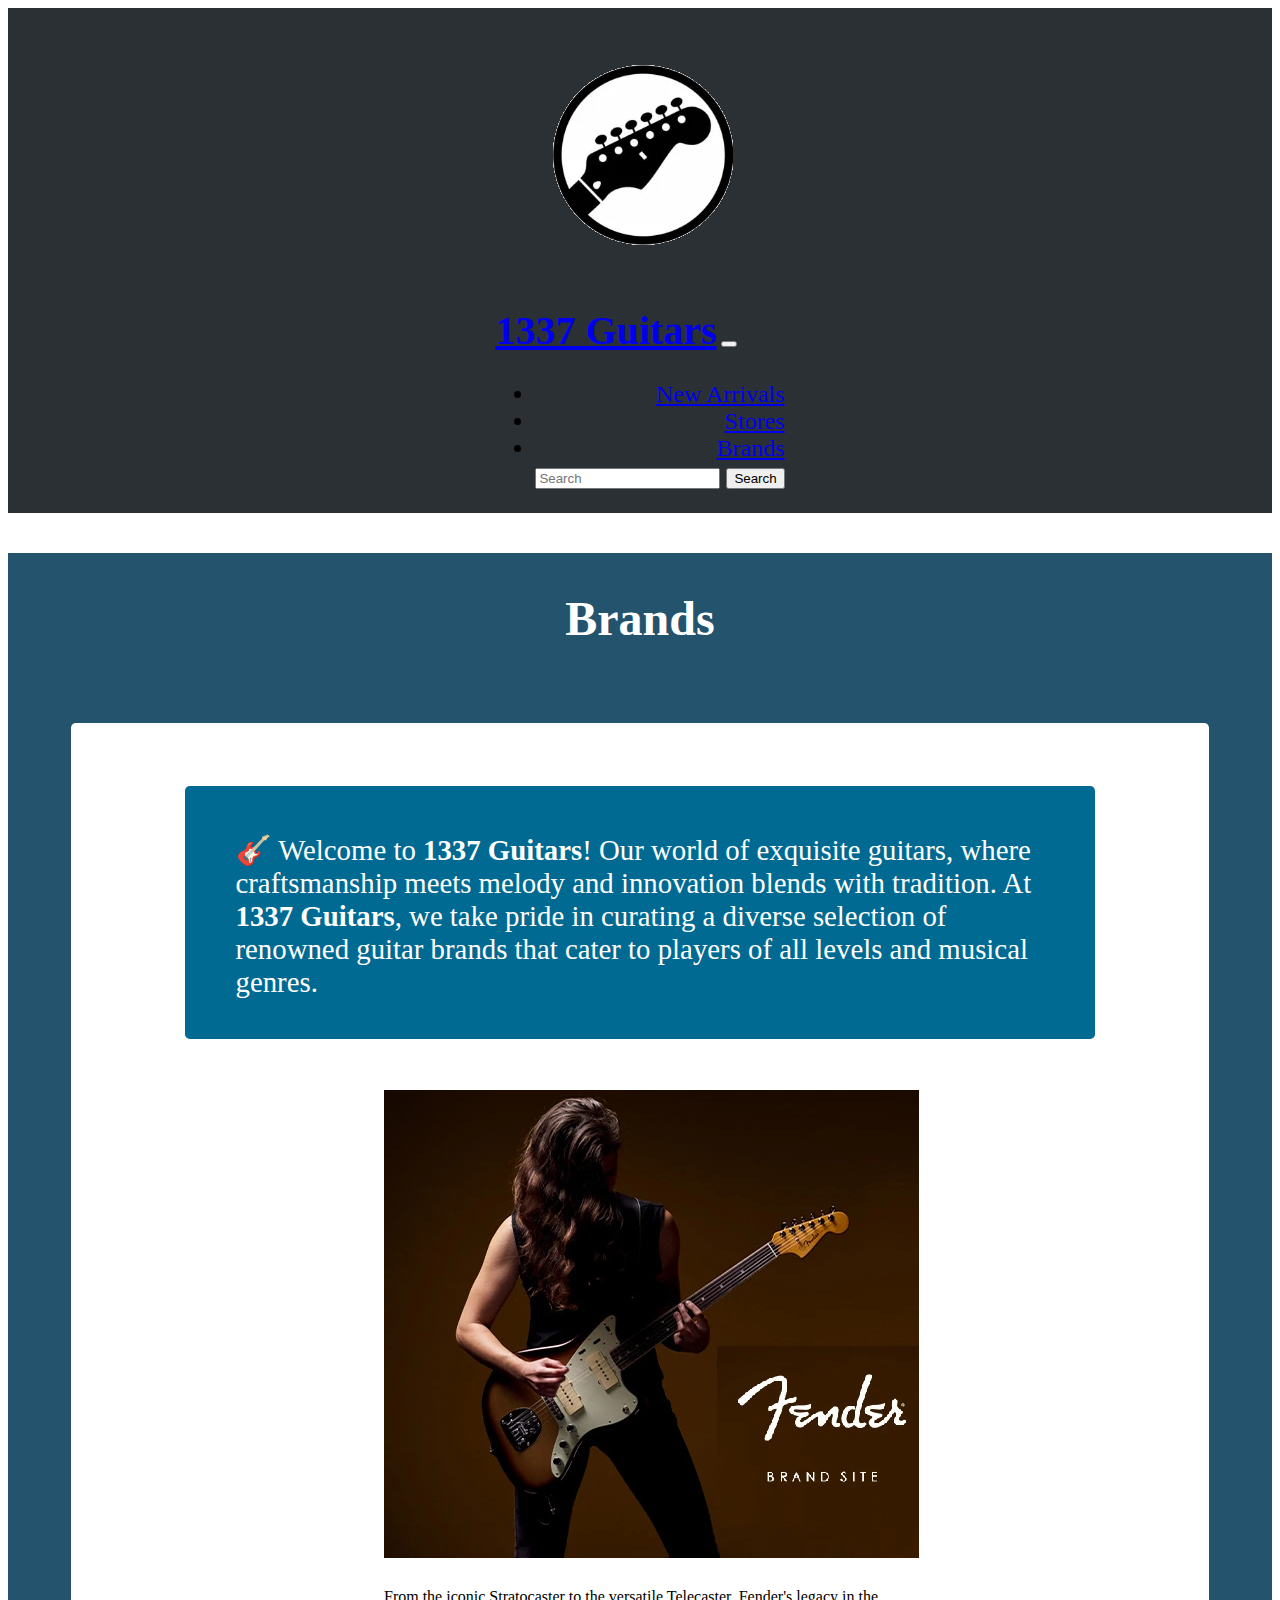
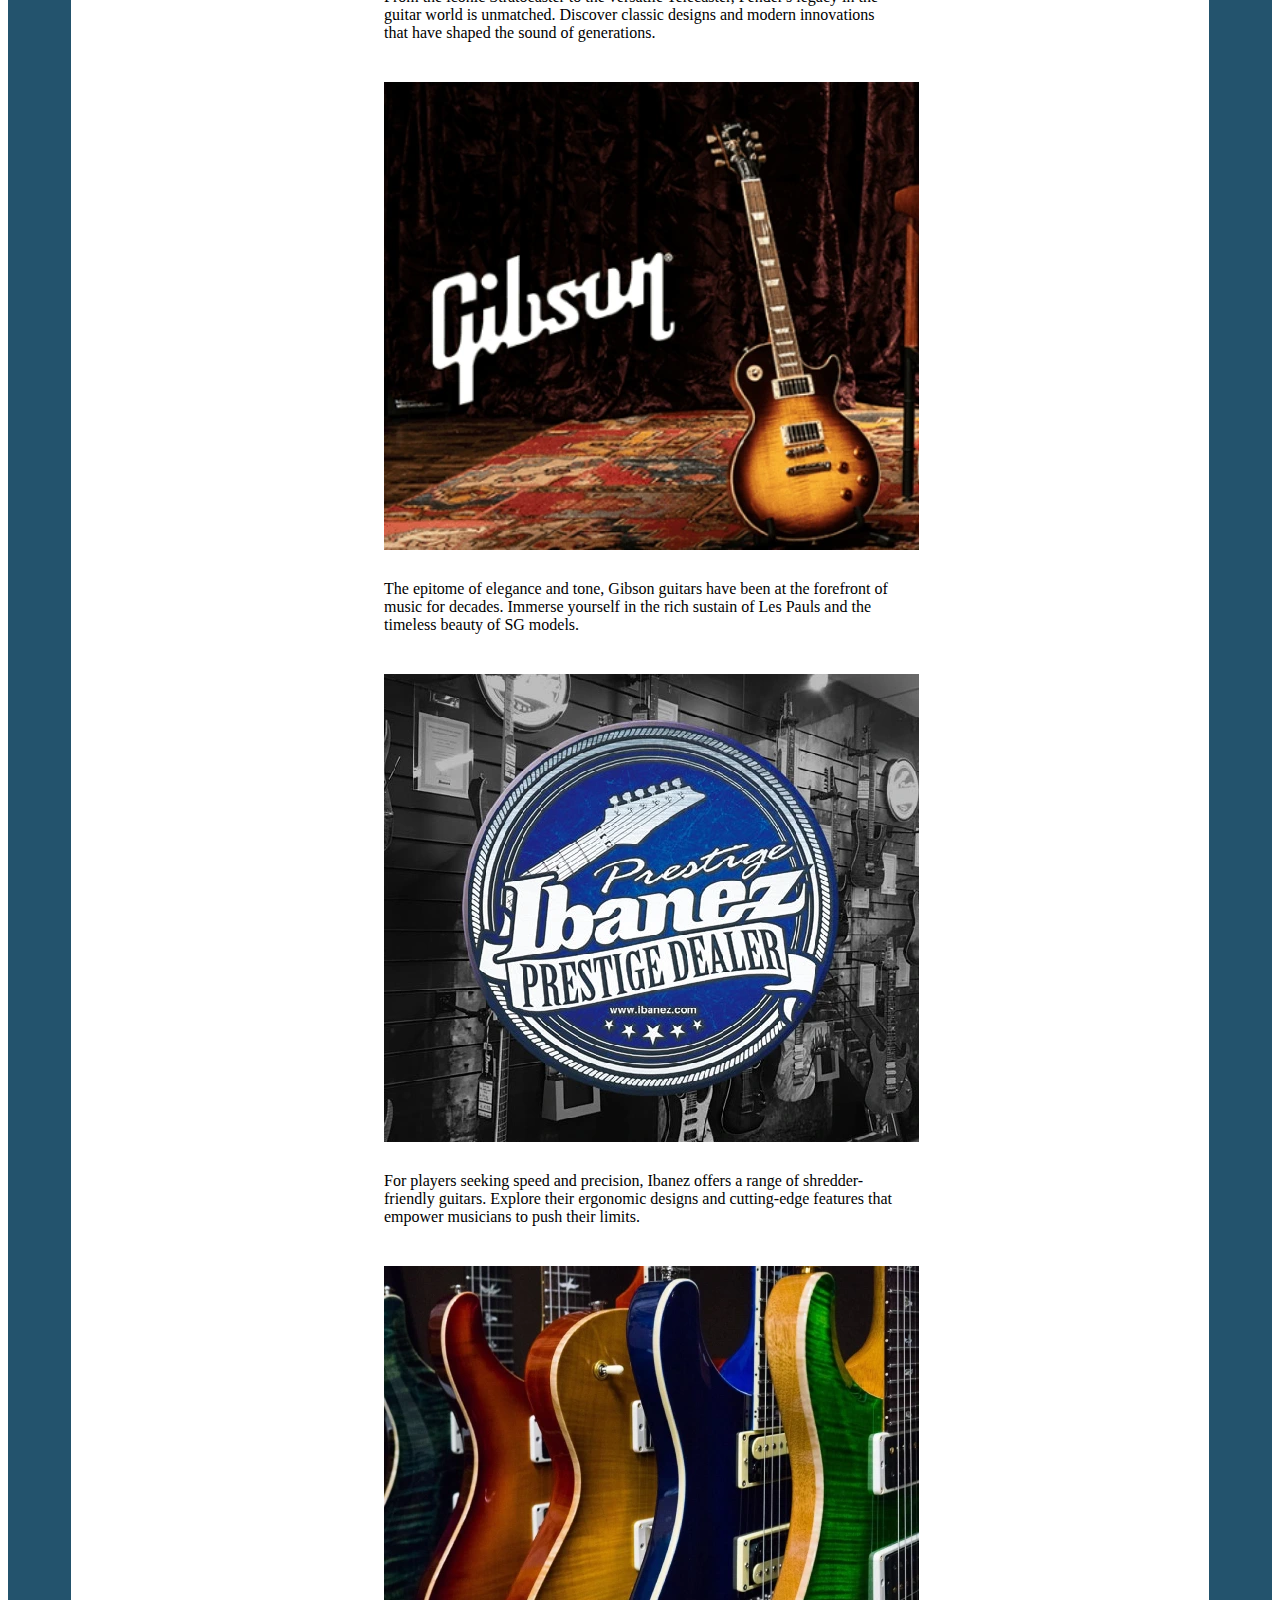
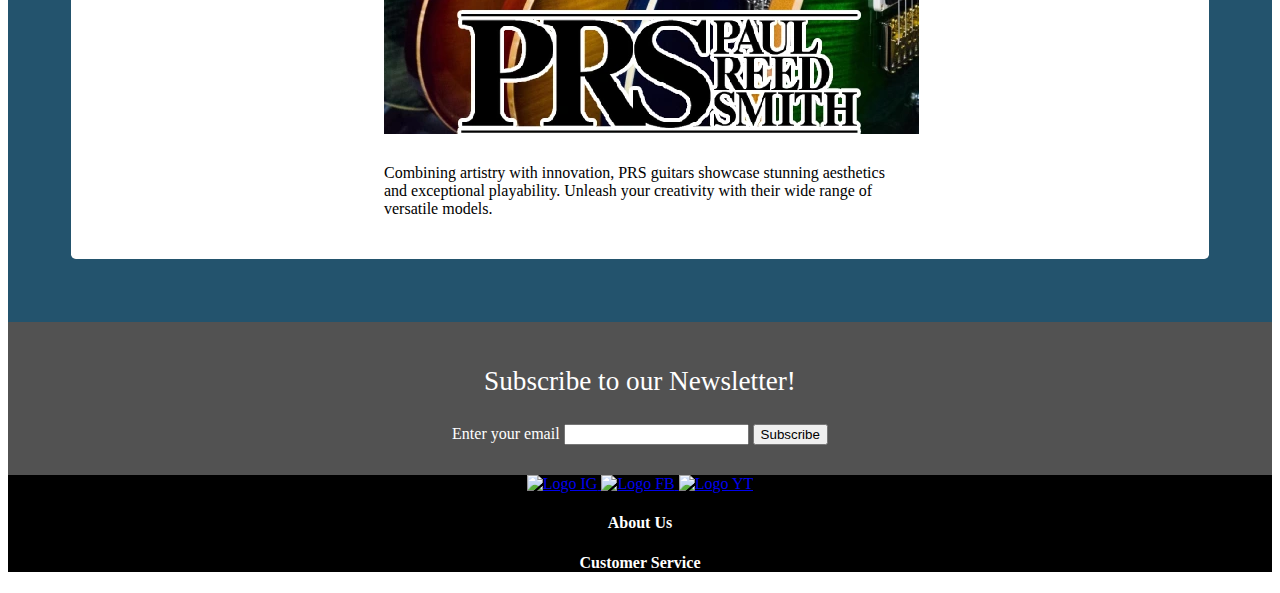
==== commit df3c0bf9: "commit object fit cover" ====
--- a/pages/brands.html
+++ b/pages/brands.html
@@ -23,7 +23,7 @@
             <div class="row rowHeader">
              <!-- Logo main menu -->
         <div class="fotoLogo col-2">
-            <img src="../assets/icons/apple-touch-icon.png" alt="Logo 1337Guitars" class="fotoLogo"
+            <img src="../assets/1337GuitarsLogo.webp" alt="Logo 1337Guitars" class="fotoLogo"
             width="100%" 
             height="100%"
             />
--- a/css/style.css
+++ b/css/style.css
@@ -11,9 +11,8 @@
   background-color: #2B3035;
 }
 header .fotoLogo {
-  border-radius: 50%;
   padding: 1%;
-  object-fit: cover;
+  object-fit: scale-down;
 }
 header .navbar-brand {
   font-size: 2.5rem;
@@ -33,8 +32,8 @@
     background-color: #2B3035;
   }
   .fotoLogo {
-    border-radius: 50%;
     padding: 1%;
+    position: static;
     object-fit: cover;
   }
 }
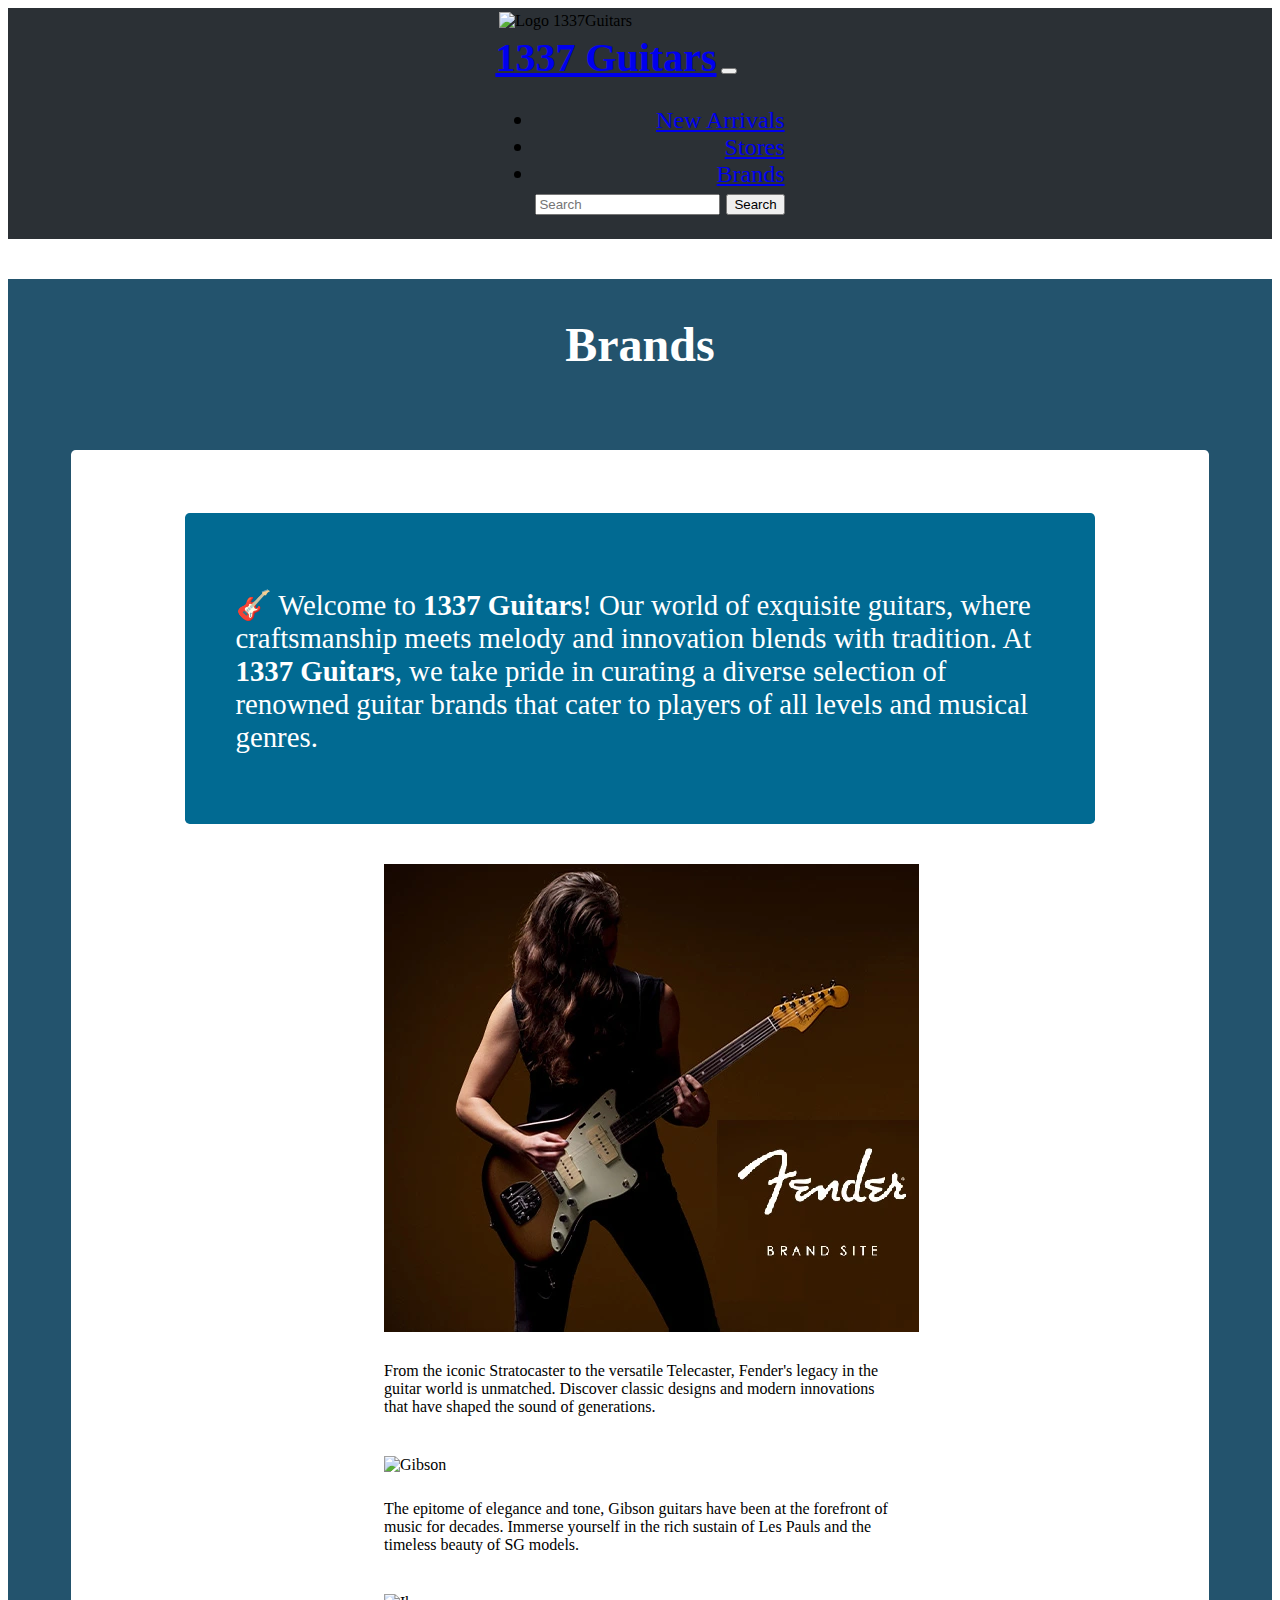
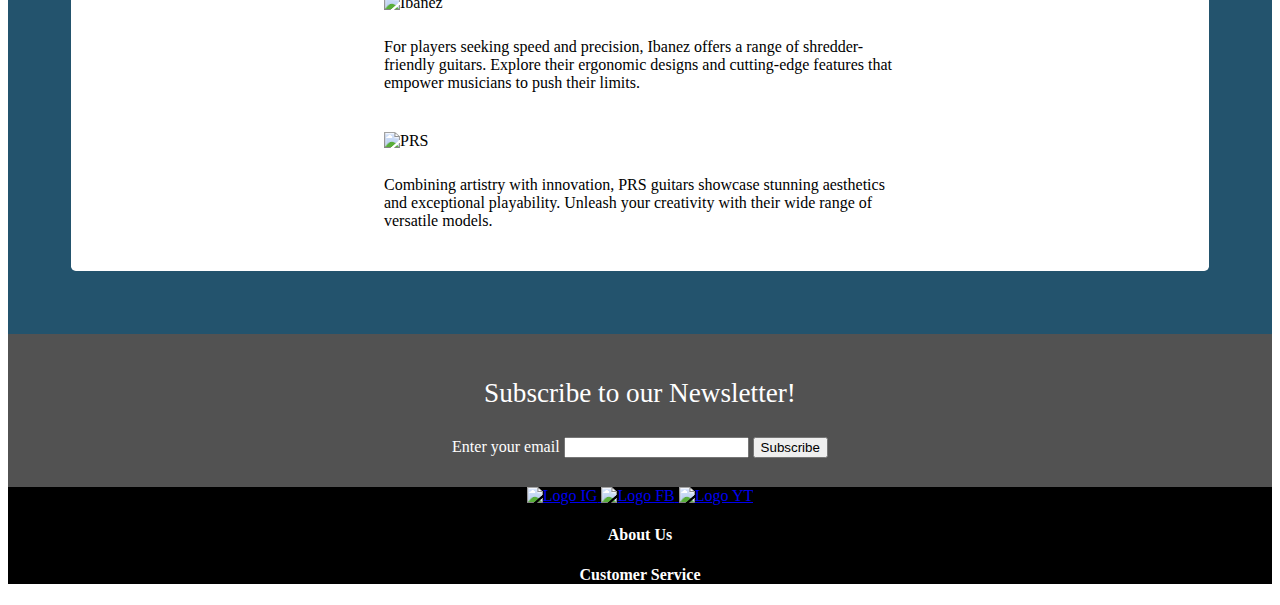
==== commit 4fe3fb4d: "commit 90%" ====
--- a/pages/brands.html
+++ b/pages/brands.html
@@ -14,7 +14,7 @@
 />
   <link href="https://cdn.jsdelivr.net/npm/bootstrap@5.3.1/dist/css/bootstrap.min.css" rel="stylesheet" integrity="sha384-4bw+/aepP/YC94hEpVNVgiZdgIC5+VKNBQNGCHeKRQN+PtmoHDEXuppvnDJzQIu9" crossorigin="anonymous">
   <link rel="stylesheet" href="../css/style.css">
-  <link rel="shortcut icon" href="../assets/icons/favicon.ico" type="image/x-icon">
+  <link rel="shortcut icon" href="../assets/1337guitarslogo.webp" type="image/x-icon">
 </head>
 <body>
   <header>
@@ -22,11 +22,8 @@
         <div class="contenedorHeader">
             <div class="row rowHeader">
              <!-- Logo main menu -->
-        <div class="fotoLogo col-2">
-            <img src="../assets/1337GuitarsLogo.webp" alt="Logo 1337Guitars" class="fotoLogo"
-            width="100%" 
-            height="100%"
-            />
+        <div class="col-2">
+            <img src="../assets/1337guitarslogo.webp" alt="Logo 1337Guitars" class="fotoLogo"/>
         </div>
             <!-- Navbar main menu -->
               <nav class="navbar bg-dark border-bottom border-body contenedorHeader navbar-expand-lg bg-body-tertiary col-10" data-bs-theme="dark">
@@ -70,13 +67,15 @@
       <!-- Caja fondo azul dentro de la caja de fondo blanco -->
     <div class="contenedorBrandsAzul">
       <div class="textoBrands">
+      <p>
         🎸 Welcome to <b>1337 Guitars</b>! Our world of exquisite guitars, where craftsmanship meets melody and innovation blends with tradition.
         At <b>1337 Guitars</b>, we take pride in curating a diverse selection of renowned guitar brands
         that cater to players of all levels and musical genres.
+      </p>
       </div>
     </div>
-    <div class="row rowBrands cardBrands">
-    <div class="card cardBrands" style="width: 32rem;">
+    <div class="row rowBrands">
+    <div class="card cardBrands">
       <img src="../assets/fenderbanner.webp" class="card-img-top" alt="Fender">
       <div class="card-body cardBrands">
         <a href="https://www.fender.com" class="stretched-link"></a>
@@ -86,8 +85,8 @@
       </div>
     </div>
 
-    <div class="card cardBrands" style="width: 32rem;">
-      <img src="../assets/gibsonBanner.webp" class="card-img-top" alt="Gibson">
+    <div class="card cardBrands">
+      <img src="../assets/gibsonbanner.webp" class="card-img-top" alt="Gibson">
       <div class="card-body cardBrands">
         <a href="https://www.gibson.com" class="stretched-link"></a>
         <p class="card-text">The epitome of elegance and tone, Gibson guitars have been at the forefront of
@@ -95,8 +94,8 @@
       </div>
     </div>
 
-    <div class="card cardBrands" style="width: 32rem;">
-      <img src="../assets/ibanezBanner.webp" class="card-img-top" alt="Ibanez">
+    <div class="card cardBrands">
+      <img src="../assets/ibanezbanner.webp" class="card-img-top" alt="Ibanez">
       <div class="card-body cardBrands">
         <a href="https://www.ibanez.com" class="stretched-link"></a>
         <p class="card-text">For players seeking speed and precision, Ibanez offers a range of shredder-friendly
@@ -105,8 +104,8 @@
       </div>
     </div>
 
-    <div class="card cardBrands" style="width: 32rem;">
-      <img src="../assets/prsBanner.webp" class="card-img-top" alt="PRS">
+    <div class="card cardBrands">
+      <img src="../assets/prsbanner.webp" class="card-img-top" alt="PRS">
       <div class="card-body cardBrands">
         <a href="https://prsguitars.com/" class="stretched-link"></a>
         <p class="card-text">Combining artistry with innovation, PRS guitars showcase stunning
@@ -128,7 +127,7 @@
     <!-- Newsletter -->
     <div class="contenedorNewsletter">
       <div class="centered-content">
-          <p style="color: white; font-size: 1.7rem;">Subscribe to our Newsletter!</p>
+        <p class="textoNews">Subscribe to our Newsletter!</p>
           <form action="correo.php" method="POST" enctype="text/plain">
               <label for="email" class="textoEnterEmail">Enter your email</label>
               <input type="email" id="email"/>
@@ -143,22 +142,17 @@
     <!-- Footer -->
     <footer class="footerBar">
       <a href="http://www.instagram.com" target="_blank">
-        <img src="../assets/minimalist-instagram-icon-26-3372645709.webp" alt="Logo IG"
-        width="90px"    
-        height="90px"
+        <img class="imgFooterUno" src="../assets/instagramlogo.webp" alt="Logo IG"
         />
     
         <a href="http://www.facebook.com" target="_blank">
-        <img src="../assets/face.webp" alt="Logo FB"
-        width="90px"    
-        height="90px"
+        <img class="imgFooterUno" src="../assets/face.webp" alt="Logo FB"
         />
     
         <a href="http://www.youtube.com" target="_blank">
-        <img src="../assets/395125-328232108.webp" alt="Logo YT" 
-        width="90px"    
-        height="60px"
-    />
+        <img class="imgFooterDos" src="../assets/youtubelogo.webp" alt="Logo YT" 
+        />
+
         <div>
             <a href="../pages/aboutUs.html" class="textoFooter">
             <h4>About Us</h4>
--- a/css/style.css
+++ b/css/style.css
@@ -11,8 +11,10 @@
   background-color: #2B3035;
 }
 header .fotoLogo {
-  padding: 1%;
+  padding: 1.3%;
   object-fit: scale-down;
+  width: 98%;
+  height: 98%;
 }
 header .navbar-brand {
   font-size: 2.5rem;
@@ -64,7 +66,7 @@
 
 .textoNews {
   color: white;
-  padding-top: 10%;
+  font-size: 1.7rem;
 }
 
 .textoEnterEmail {
@@ -85,6 +87,16 @@
   height: 100%;
 }
 
+.imgFooterUno {
+  width: 90px;
+  height: 90px;
+}
+
+.imgFooterDos {
+  width: 90px;
+  height: 60px;
+}
+
 main {
   background-image: url(.../assets/fondoAboutUs.webp);
 }
@@ -93,6 +105,7 @@
   margin-left: auto;
   margin-right: auto;
   margin-top: 5%;
+  width: 32rem;
 }
 
 .rowBrands {
@@ -301,6 +314,11 @@
   color: white;
 }
 
+.imagenGuitarraAboutUs {
+  width: 100%;
+  height: auto;
+}
+
 @media (max-width: 576px) {
   .contenedorHeader {
     display: flex;
@@ -549,8 +567,14 @@
     margin-top: 5%;
   }
   .textoBuyNow {
+    padding-top: 2%;
     padding-left: 17.5%;
     color: white;
+  }
+  .textoPrice {
+    padding-left: 17.5%;
+    color: white;
+    padding-bottom: 1.8%;
   }
 }
 @media (max-width: 400px) and (max-width: 576px) {
@@ -596,6 +620,11 @@
   .textoBuyNow {
     padding-left: 0%;
     color: white;
+  }
+  .textoPrice {
+    padding-left: 0%;
+    color: white;
+    padding-bottom: 1.8%;
   }
   .margenGuitar {
     margin-bottom: 5%;
@@ -617,7 +646,7 @@
   }
   .infoGuitarraFender {
     padding-left: 20%;
-    padding-top: 5%;
+    padding-top: 2%;
     color: white;
     font-size: 1.2rem;
     width: 100%;
@@ -627,6 +656,10 @@
     padding-top: 2%;
     padding-bottom: 2%;
     padding-left: 7%;
+    color: white;
+  }
+  .textoBuyNow {
+    padding-top: 0%;
     color: white;
   }
 }
@@ -652,9 +685,11 @@
 }
 
 .imgGuitarraGibson {
-  margin-left: 5%;
+  margin-left: 3.5%;
   border: solid black 5px;
   position: static;
+  width: 500px;
+  height: 500px;
 }
 
 .infoGuitarraGibson {
@@ -665,8 +700,15 @@
 }
 
 .textoBuyNow {
+  padding-top: 2%;
   padding-left: 17.5%;
   color: white;
+}
+
+.textoPrice {
+  padding-left: 17.5%;
+  color: white;
+  padding-bottom: 1.8%;
 }
 
 @media (max-width: 576px) {
@@ -715,6 +757,11 @@
   .textoBuyNow {
     padding-left: 0%;
     color: white;
+  }
+  .textoPrice {
+    padding-left: 0%;
+    color: white;
+    padding-bottom: 1.8%;
   }
   .margenGuitar {
     margin-bottom: 5%;
@@ -730,7 +777,7 @@
   }
   .infoGuitarraGibson {
     padding-left: 20%;
-    padding-top: 5%;
+    padding-top: 1%;
     color: white;
     font-size: 1.2rem;
     width: 100%;
@@ -768,6 +815,8 @@
   margin-left: 5%;
   border: solid black 5px;
   position: static;
+  width: 500px;
+  height: 500px;
 }
 
 .infoGuitarraIbanez {
@@ -778,8 +827,15 @@
 }
 
 .textoBuyNow {
+  padding-top: 2%;
   padding-left: 17.5%;
   color: white;
+}
+
+.textoPrice {
+  padding-left: 17.5%;
+  color: white;
+  padding-bottom: 1.8%;
 }
 
 @media (max-width: 576px) {
@@ -823,6 +879,11 @@
   .textoBuyNow {
     padding-left: 0%;
     color: white;
+  }
+  .textoPrice {
+    padding-left: 0%;
+    color: white;
+    padding-bottom: 1.8%;
   }
   .margenGuitar {
     margin-bottom: 5%;
@@ -1040,6 +1101,8 @@
 main .textoMostSold {
   text-align: center;
   color: white;
+  padding-top: 2%;
+  padding-bottom: 1.5%;
 }
 main .contenedorGuitar {
   text-align: center;
@@ -1183,6 +1246,8 @@
   margin-left: 5%;
   border: solid black 5px;
   position: static;
+  width: 500px;
+  height: 500px;
 }
 
 .infoGuitarraPRS {
@@ -1193,8 +1258,15 @@
 }
 
 .textoBuyNow {
+  padding-top: 2%;
   padding-left: 17.5%;
   color: white;
+}
+
+.textoPrice {
+  padding-left: 17.5%;
+  color: white;
+  padding-bottom: 1.8%;
 }
 
 @media (max-width: 576px) {
@@ -1238,6 +1310,11 @@
   .textoBuyNow {
     padding-left: 0%;
     color: white;
+  }
+  .textoPrice {
+    padding-left: 0%;
+    color: white;
+    padding-bottom: 1.8%;
   }
   .margenGuitar {
     margin-bottom: 5%;
